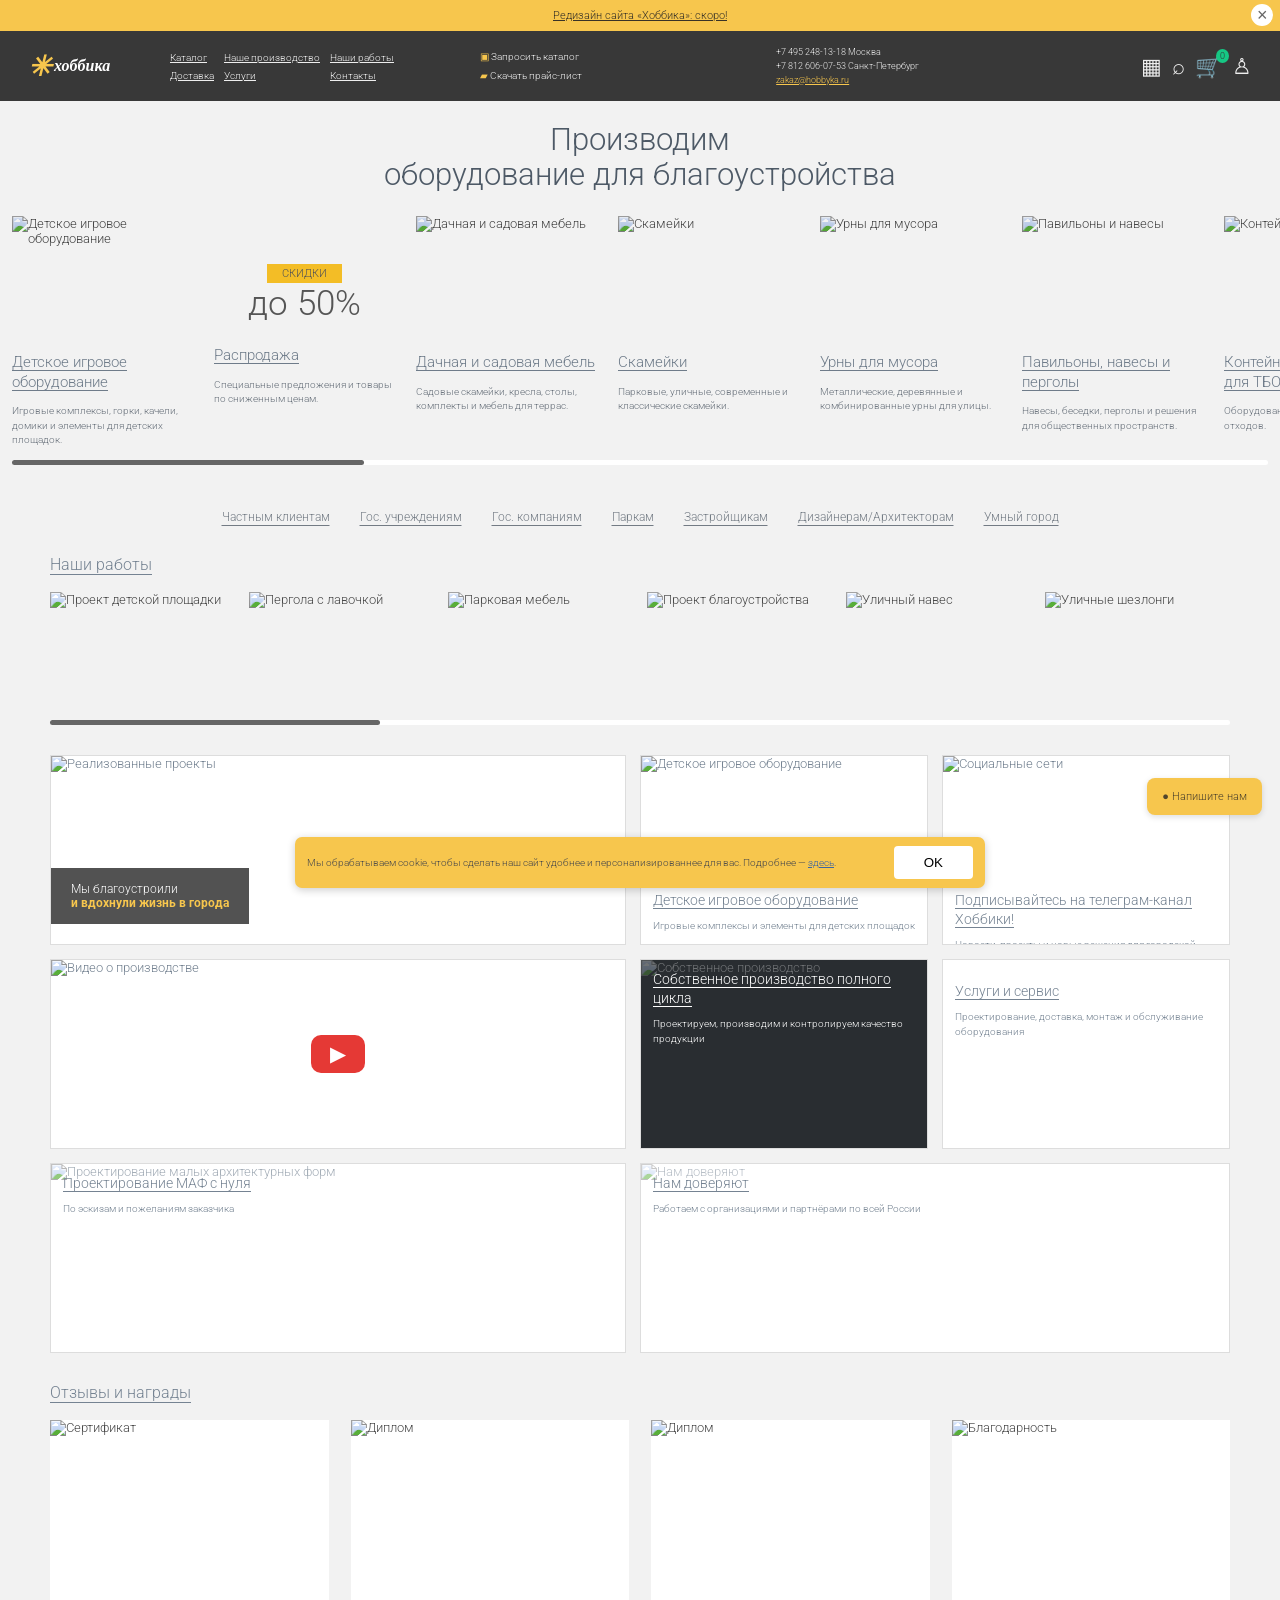
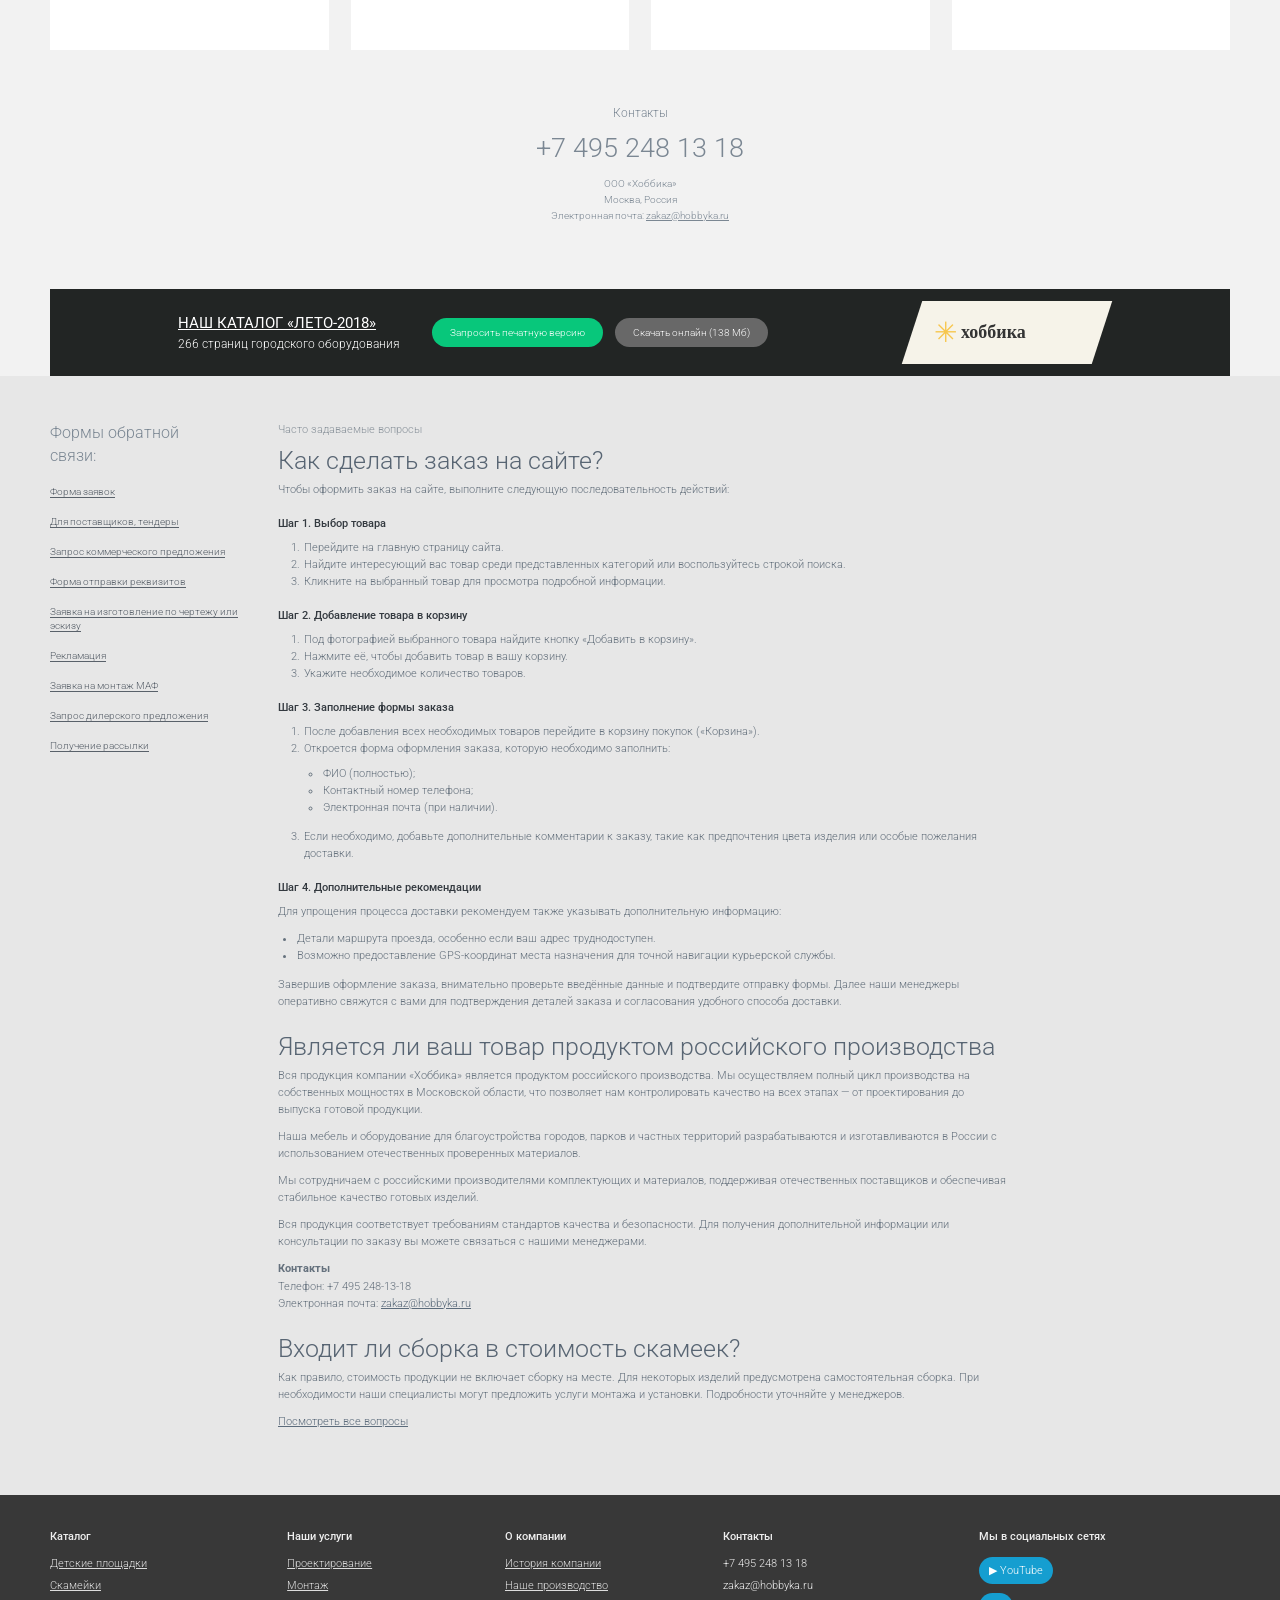
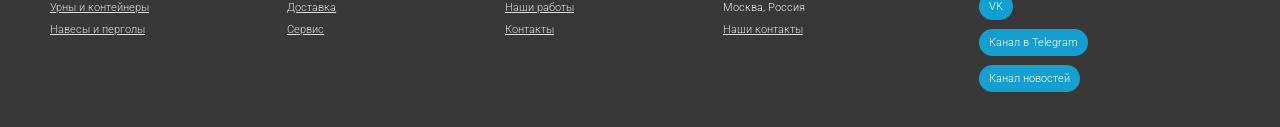
==== index.html @ d53a8e81 "first commit" ====
<!DOCTYPE html>
<html lang="ru">
<head>
  <meta charset="UTF-8">
  <meta name="viewport" content="width=device-width, initial-scale=1.0">
  <title>Хоббика — оборудование для благоустройства</title>
  <link rel="stylesheet" href="css/style.css">
</head>
<body>
  <div class="announcement">
    <a href="#">Редизайн сайта «Хоббика»: скоро!</a>
    <button class="announcement-close" aria-label="Закрыть">×</button>
  </div>

  <header class="site-header">
    <a class="logo" href="#" aria-label="Хоббика — главная">
      <span class="logo-mark">✳</span><span>хоббика</span>
    </a>

    <nav class="main-nav" aria-label="Основная навигация">
      <a href="#">Каталог</a>
      <a href="#">Наше производство</a>
      <a href="#">Наши работы</a>
      <a href="#">Доставка</a>
      <a href="#">Услуги</a>
      <a href="#">Контакты</a>
    </nav>

    <div class="header-actions">
      <a href="#">▣ Запросить каталог</a>
      <a href="#">▰ Скачать прайс-лист</a>
    </div>

    <div class="header-contacts">
      <span>+7 495 248-13-18 Москва</span>
      <span>+7 812 606-07-53 Санкт-Петербург</span>
      <a href="mailto:zakaz@hobbyka.ru">zakaz@hobbyka.ru</a>
    </div>

    <div class="header-icons" aria-label="Сервисные ссылки">
      <a href="#" aria-label="Каталог меню">▦</a>
      <a href="#" aria-label="Поиск">⌕</a>
      <a href="#" aria-label="Корзина">🛒<small>0</small></a>
      <a href="#" aria-label="Профиль">♙</a>
    </div>
  </header>

  <main>
    <section class="hero">
      <h1>Производим<br>оборудование для благоустройства</h1>
      <div class="category-track">
        <article class="category-card">
          <img src="https://placehold.co/300x190/e7e5df/555?text=Детская+площадка" alt="Детское игровое оборудование">
          <a href="#">Детское игровое оборудование</a>
          <p>Игровые комплексы, горки, качели, домики и элементы для детских площадок.</p>
        </article>
        <article class="category-card sale-card">
          <div class="sale-art"><span>СКИДКИ</span><strong>до 50%</strong></div>
          <a href="#">Распродажа</a>
          <p>Специальные предложения и товары по сниженным ценам.</p>
        </article>
        <article class="category-card">
          <img src="https://placehold.co/300x190/e7e5df/555?text=Садовая+мебель" alt="Дачная и садовая мебель">
          <a href="#">Дачная и садовая мебель</a>
          <p>Садовые скамейки, кресла, столы, комплекты и мебель для террас.</p>
        </article>
        <article class="category-card">
          <img src="https://placehold.co/300x190/e7e5df/555?text=Скамейки" alt="Скамейки">
          <a href="#">Скамейки</a>
          <p>Парковые, уличные, современные и классические скамейки.</p>
        </article>
        <article class="category-card">
          <img src="https://placehold.co/300x190/e7e5df/555?text=Урны" alt="Урны для мусора">
          <a href="#">Урны для мусора</a>
          <p>Металлические, деревянные и комбинированные урны для улицы.</p>
        </article>
        <article class="category-card">
          <img src="https://placehold.co/300x190/e7e5df/555?text=Навесы" alt="Павильоны и навесы">
          <a href="#">Павильоны, навесы и перголы</a>
          <p>Навесы, беседки, перголы и решения для общественных пространств.</p>
        </article>
        <article class="category-card">
          <img src="https://placehold.co/300x190/e7e5df/555?text=Контейнеры" alt="Контейнерные площадки">
          <a href="#">Контейнерные площадки для ТБО</a>
          <p>Оборудование для сбора и хранения отходов.</p>
        </article>
        <article class="category-card">
          <img src="https://placehold.co/300x190/e7e5df/555?text=Умный+город" alt="Умная городская мебель">
          <a href="#">Умная городская мебель</a>
          <p>Современные решения для городской среды.</p>
        </article>
      </div>
      <div class="scrollbar"><span></span></div>
    </section>

    <section class="audience">
      <a href="#">Частным клиентам</a>
      <a href="#">Гос. учреждениям</a>
      <a href="#">Гос. компаниям</a>
      <a href="#">Паркам</a>
      <a href="#">Застройщикам</a>
      <a href="#">Дизайнерам/Архитекторам</a>
      <a href="#">Умный город</a>
    </section>

    <section class="works content-width">
      <h2>Наши работы</h2>
      <div class="works-track">
        <img src="https://placehold.co/260x150/c9d1bd/555?text=Детская+площадка" alt="Проект детской площадки">
        <img src="https://placehold.co/260x150/d7d0c2/555?text=Пергола" alt="Пергола с лавочкой">
        <img src="https://placehold.co/260x150/c4d0bb/555?text=Парковая+мебель" alt="Парковая мебель">
        <img src="https://placehold.co/260x150/d8d0c4/555?text=Благоустройство" alt="Проект благоустройства">
        <img src="https://placehold.co/260x150/c6d1c0/555?text=Навес" alt="Уличный навес">
        <img src="https://placehold.co/260x150/d8d2c5/555?text=Шезлонги" alt="Уличные шезлонги">
      </div>
      <div class="scrollbar"><span></span></div>
    </section>

    <section class="feature-grid content-width">
      <a class="feature feature-large" href="#">
        <img src="https://placehold.co/900x420/ccd3c5/444?text=Реализованные+проекты" alt="Реализованные проекты">
        <span class="feature-caption">Мы благоустроили<br><strong>и вдохнули жизнь в города</strong></span>
      </a>
      <a class="feature" href="#">
        <img src="https://placehold.co/450x220/c8d6bd/444?text=Детское+оборудование" alt="Детское игровое оборудование">
        <span class="feature-title">Детское игровое оборудование</span>
        <small>Игровые комплексы и элементы для детских площадок</small>
      </a>
      <a class="feature" href="#">
        <img src="https://placehold.co/450x220/202a38/fff?text=Наши+социальные+сети" alt="Социальные сети">
        <span class="feature-title">Подписывайтесь на телеграм-канал Хоббики!</span>
        <small>Новости, проекты и новые решения для городской среды</small>
      </a>
      <a class="feature video-feature" href="#">
        <img src="https://placehold.co/700x360/4b4a45/fff?text=Видео+о+производстве" alt="Видео о производстве">
        <span class="play">▶</span>
      </a>
      <a class="feature dark-feature" href="#">
        <img src="https://placehold.co/450x360/303438/fff?text=Собственное+производство" alt="Собственное производство">
        <span class="feature-title">Собственное производство полного цикла</span>
        <small>Проектируем, производим и контролируем качество продукции</small>
      </a>
      <a class="feature service-feature" href="#">
        <span class="feature-title">Услуги и сервис</span>
        <small>Проектирование, доставка, монтаж и обслуживание оборудования</small>
      </a>
      <a class="feature plan-feature" href="#">
        <img src="https://placehold.co/650x300/e8e4dc/555?text=Проектирование+МАФ" alt="Проектирование малых архитектурных форм">
        <span class="feature-title">Проектирование МАФ с нуля</span>
        <small>По эскизам и пожеланиям заказчика</small>
      </a>
      <a class="feature trust-feature" href="#">
        <img src="https://placehold.co/500x300/e1e0db/555?text=Нам+доверяют" alt="Нам доверяют">
        <span class="feature-title">Нам доверяют</span>
        <small>Работаем с организациями и партнёрами по всей России</small>
      </a>
    </section>

    <section class="awards content-width">
      <h2>Отзывы и награды</h2>
      <div class="award-grid">
        <img src="https://placehold.co/220x280/fff/555?text=Сертификат" alt="Сертификат">
        <img src="https://placehold.co/220x280/29235a/fff?text=Диплом" alt="Диплом">
        <img src="https://placehold.co/220x280/29235a/fff?text=Диплом" alt="Диплом">
        <img src="https://placehold.co/220x280/f3e8cb/555?text=Благодарность" alt="Благодарность">
      </div>
    </section>

    <section class="contact-block">
      <span>Контакты</span>
      <a class="phone" href="tel:+74952481318">+7 495 248 13 18</a>
      <p>ООО «Хоббика»<br>Москва, Россия<br>Электронная почта: <a href="mailto:zakaz@hobbyka.ru">zakaz@hobbyka.ru</a></p>
    </section>
  </main>


    <section class="catalog-banner content-width">
      <div class="catalog-banner-copy">
        <a href="#" class="catalog-banner-title">НАШ КАТАЛОГ «ЛЕТО-2018»</a>
        <span>266 страниц городского оборудования</span>
      </div>
      <div class="catalog-banner-actions">
        <a href="#" class="catalog-print">Запросить печатную версию</a>
        <a href="#" class="catalog-download">Скачать онлайн (138 Мб)</a>
      </div>
      <div class="catalog-brand"><span class="logo-mark">✳</span><strong>хоббика</strong></div>
    </section>

    <section class="info-page">
      <aside class="feedback-menu">
        <h2>Формы обратной<br>связи:</h2>
        <a href="#">Форма заявок</a>
        <a href="#">Для поставщиков, тендеры</a>
        <a href="#">Запрос коммерческого предложения</a>
        <a href="#">Форма отправки реквизитов</a>
        <a href="#">Заявка на изготовление по чертежу или эскизу</a>
        <a href="#">Рекламация</a>
        <a href="#">Заявка на монтаж МАФ</a>
        <a href="#">Запрос дилерского предложения</a>
        <a href="#">Получение рассылки</a>
      </aside>

      <article class="faq-content">
        <span class="eyebrow">Часто задаваемые вопросы</span>
        <h2>Как сделать заказ на сайте?</h2>
        <p>Чтобы оформить заказ на сайте, выполните следующую последовательность действий:</p>

        <h3>Шаг 1. Выбор товара</h3>
        <ol>
          <li>Перейдите на главную страницу сайта.</li>
          <li>Найдите интересующий вас товар среди представленных категорий или воспользуйтесь строкой поиска.</li>
          <li>Кликните на выбранный товар для просмотра подробной информации.</li>
        </ol>

        <h3>Шаг 2. Добавление товара в корзину</h3>
        <ol>
          <li>Под фотографией выбранного товара найдите кнопку «Добавить в корзину».</li>
          <li>Нажмите её, чтобы добавить товар в вашу корзину.</li>
          <li>Укажите необходимое количество товаров.</li>
        </ol>

        <h3>Шаг 3. Заполнение формы заказа</h3>
        <ol>
          <li>После добавления всех необходимых товаров перейдите в корзину покупок («Корзина»).</li>
          <li>Откроется форма оформления заказа, которую необходимо заполнить:
            <ul>
              <li>ФИО (полностью);</li>
              <li>Контактный номер телефона;</li>
              <li>Электронная почта (при наличии).</li>
            </ul>
          </li>
          <li>Если необходимо, добавьте дополнительные комментарии к заказу, такие как предпочтения цвета изделия или особые пожелания доставки.</li>
        </ol>

        <h3>Шаг 4. Дополнительные рекомендации</h3>
        <p>Для упрощения процесса доставки рекомендуем также указывать дополнительную информацию:</p>
        <ul>
          <li>Детали маршрута проезда, особенно если ваш адрес труднодоступен.</li>
          <li>Возможно предоставление GPS-координат места назначения для точной навигации курьерской службы.</li>
        </ul>
        <p>Завершив оформление заказа, внимательно проверьте введённые данные и подтвердите отправку формы. Далее наши менеджеры оперативно свяжутся с вами для подтверждения деталей заказа и согласования удобного способа доставки.</p>

        <h2>Является ли ваш товар продуктом российского производства</h2>
        <p>Вся продукция компании «Хоббика» является продуктом российского производства. Мы осуществляем полный цикл производства на собственных мощностях в Московской области, что позволяет нам контролировать качество на всех этапах — от проектирования до выпуска готовой продукции.</p>
        <p>Наша мебель и оборудование для благоустройства городов, парков и частных территорий разрабатываются и изготавливаются в России с использованием отечественных проверенных материалов.</p>
        <p>Мы сотрудничаем с российскими производителями комплектующих и материалов, поддерживая отечественных поставщиков и обеспечивая стабильное качество готовых изделий.</p>
        <p>Вся продукция соответствует требованиям стандартов качества и безопасности. Для получения дополнительной информации или консультации по заказу вы можете связаться с нашими менеджерами.</p>
        <p><strong>Контакты</strong><br>Телефон: +7 495 248-13-18<br>Электронная почта: <a href="mailto:zakaz@hobbyka.ru">zakaz@hobbyka.ru</a></p>

        <h2>Входит ли сборка в стоимость скамеек?</h2>
        <p>Как правило, стоимость продукции не включает сборку на месте. Для некоторых изделий предусмотрена самостоятельная сборка. При необходимости наши специалисты могут предложить услуги монтажа и установки. Подробности уточняйте у менеджеров.</p>
        <p><a href="#">Посмотреть все вопросы</a></p>
      </article>
    </section>

  <footer class="site-footer">
    <div class="footer-columns content-width">
      <div><strong>Каталог</strong><a href="#">Детские площадки</a><a href="#">Скамейки</a><a href="#">Урны и контейнеры</a><a href="#">Навесы и перголы</a></div>
      <div><strong>Наши услуги</strong><a href="#">Проектирование</a><a href="#">Монтаж</a><a href="#">Доставка</a><a href="#">Сервис</a></div>
      <div><strong>О компании</strong><a href="#">История компании</a><a href="#">Наше производство</a><a href="#">Наши работы</a><a href="#">Контакты</a></div>
      <div><strong>Контакты</strong><span>+7 495 248 13 18</span><span>zakaz@hobbyka.ru</span><span>Москва, Россия</span><a href="#">Наши контакты</a></div>
      <div class="footer-social"><strong>Мы в социальных сетях</strong><a href="#">▶ YouTube</a><a href="#">VK</a><a href="#">Канал в Telegram</a><a href="#">Канал новостей</a></div>
    </div>
  </footer>

  <div class="cookie-notice">
    <span>Мы обрабатываем cookie, чтобы сделать наш сайт удобнее и персонализированнее для вас. Подробнее — <a href="#">здесь</a>.</span>
    <button>OK</button>
  </div>
  <a class="chat-button" href="#">● Напишите нам</a>
</body>
</html>
---- css/style.css ----
@import url('https://fonts.googleapis.com/css2?family=Roboto:wght@300;400;500&display=swap');

:root {
  --yellow: #f7c64d;
  --charcoal: #383838;
  --page: #f2f2f2;
  --ink: #4a4a4a;
  --bluegray: #718091;
  --content: 1180px;
}

* { box-sizing: border-box; }
html { scroll-behavior: smooth; }
body {
  margin: 0;
  color: var(--ink);
  background: var(--page);
  font-family: Roboto, Arial, sans-serif;
  font-weight: 300;
  font-size: 13px;
}
a { color: inherit; }
.announcement {
  height: 31px;
  display: flex;
  align-items: center;
  justify-content: center;
  position: relative;
  background: var(--yellow);
  color: #393327;
  font-size: 11px;
}
.announcement a { text-decoration: underline; }
.announcement-close {
  position: absolute;
  right: 7px;
  top: 4px;
  width: 22px;
  height: 22px;
  border: 0;
  border-radius: 50%;
  background: #fff;
  color: #666;
  font-size: 18px;
  line-height: 18px;
}
.site-header {
  min-height: 70px;
  background: var(--charcoal);
  color: #eee;
  display: grid;
  grid-template-columns: 120px 1.05fr 1fr 1.25fr auto;
  align-items: center;
  gap: 22px;
  padding: 12px 28px;
}
.logo {
  display: flex;
  align-items: center;
  gap: 3px;
  color: #fff;
  text-decoration: none;
  font-family: Georgia, serif;
  font-style: italic;
  font-weight: 700;
  font-size: 16px;
  white-space: nowrap;
}
.logo-mark { color: var(--yellow); font-size: 28px; }
.main-nav {
  display: grid;
  grid-template-columns: repeat(3, max-content);
  gap: 7px 10px;
  font-size: 10px;
}
.main-nav a, .header-actions a, .header-contacts a { color: #eee; }
.header-actions { display: grid; gap: 8px; font-size: 10px; }
.header-actions a { text-decoration: none; }
.header-actions a:first-letter { color: var(--yellow); }
.header-contacts { display: grid; gap: 4px; font-size: 9px; }
.header-contacts a { color: var(--yellow); }
.header-icons { display: flex; align-items: center; gap: 10px; font-size: 22px; }
.header-icons a { text-decoration: none; position: relative; }
.header-icons small { position: absolute; top: -5px; right: -7px; color: #333; background: #16c784; border-radius: 50%; font-size: 9px; padding: 2px 4px; }

.hero { padding: 22px 0 0; overflow: hidden; }
h1 {
  text-align: center;
  font-weight: 300;
  color: #4d5966;
  font-size: clamp(27px, 2.4vw, 39px);
  line-height: 1.13;
  margin: 0 15px 24px;
}
.category-track {
  display: flex;
  gap: 22px;
  overflow-x: auto;
  padding: 0 12px 12px;
  scrollbar-width: none;
}
.category-track::-webkit-scrollbar, .works-track::-webkit-scrollbar { display: none; }
.category-card { flex: 0 0 180px; min-width: 0; }
.category-card img {
  display: block;
  width: 100%;
  height: 130px;
  object-fit: contain;
  mix-blend-mode: multiply;
  margin-bottom: 7px;
}
.category-card a {
  display: inline-block;
  color: #6f7c8a;
  font-size: 15px;
  line-height: 1.3;
  text-decoration: underline;
  text-underline-offset: 3px;
}
.category-card p { font-size: 10px; line-height: 1.45; margin: 12px 0 0; color: #68717b; }
.sale-card { padding-top: 25px; }
.sale-art { height: 105px; display: flex; flex-direction: column; align-items: center; justify-content: center; color: #555; }
.sale-art span { background: #f3bd26; padding: 3px 15px; font-size: 11px; }
.sale-art strong { font-size: 35px; font-weight: 300; }
.scrollbar { height: 5px; margin: 0 12px; border-radius: 5px; background: #fff; }
.scrollbar span { display: block; width: 28%; height: 100%; background: #666; border-radius: inherit; }
.audience {
  display: flex;
  justify-content: center;
  flex-wrap: wrap;
  gap: 18px 30px;
  padding: 45px 20px 26px;
}
.audience a { color: #737b84; text-underline-offset: 4px; font-size: 12px; }
.content-width { width: min(var(--content), calc(100% - 48px)); margin-left: auto; margin-right: auto; }
h2 { font-size: 16px; font-weight: 300; color: #758392; text-decoration: underline; text-underline-offset: 4px; margin: 0 0 18px; }
.works { margin-top: 5px; }
.works-track { display: flex; overflow-x: auto; gap: 22px; padding-bottom: 16px; scrollbar-width: none; }
.works-track img { width: 177px; height: 112px; object-fit: cover; flex: 0 0 auto; }
.works .scrollbar { margin: 0 0 30px; }
.feature-grid {
  display: grid;
  grid-template-columns: 2fr 1fr 1fr;
  grid-template-rows: 190px 190px 190px;
  gap: 14px;
}
.feature {
  display: flex;
  flex-direction: column;
  min-width: 0;
  background: #fff;
  border: 1px solid #ddd;
  text-decoration: none;
  overflow: hidden;
  position: relative;
  color: #758392;
}
.feature img { width: 100%; height: 100%; min-height: 0; object-fit: cover; }
.feature-title { font-size: 14px; line-height: 1.35; padding: 10px 12px 0; text-decoration: underline; text-underline-offset: 3px; }
.feature small { font-size: 10px; line-height: 1.5; padding: 8px 12px 12px; }
.feature-large { grid-column: 1 / 2; grid-row: 1 / 2; }
.feature-large img { position: absolute; inset: 0; }
.feature-caption { position: absolute; left: 0; bottom: 20px; background: #343434d9; color: #fff; padding: 14px 20px; font-size: 12px; }
.feature-caption strong { color: var(--yellow); }
.feature:nth-child(2), .feature:nth-child(3), .service-feature { background: #fff; }
.feature:nth-child(2) img, .feature:nth-child(3) img { height: 125px; flex: 0 0 125px; }
.video-feature { grid-column: 1 / 2; grid-row: 2 / 3; }
.video-feature img { position: absolute; inset: 0; }
.play { position: absolute; left: 50%; top: 50%; transform: translate(-50%,-50%); display: grid; place-items: center; width: 54px; height: 38px; border-radius: 10px; background: #e53935; color: white; font-size: 21px; }
.dark-feature { background: #292d31; color: #fff; }
.dark-feature img { position: absolute; inset: 0; opacity: .32; }
.dark-feature .feature-title, .dark-feature small { position: relative; }
.service-feature { padding-top: 12px; }
.plan-feature { grid-column: 1 / 2; grid-row: 3 / 4; }
.plan-feature img { position: absolute; inset: 0; opacity: .65; }
.plan-feature .feature-title, .plan-feature small { position: relative; }
.trust-feature { grid-column: 2 / 4; grid-row: 3 / 4; }
.trust-feature img { position: absolute; inset: 0; opacity: .5; }
.trust-feature .feature-title, .trust-feature small { position: relative; }
.awards { margin-top: 30px; }
.award-grid { display: grid; grid-template-columns: repeat(4, minmax(0, 1fr)); gap: 22px; }
.award-grid img { width: 100%; height: 230px; object-fit: contain; background: #fff; }
.contact-block { text-align: center; margin: 55px auto 65px; color: #7b8793; }
.contact-block span { font-size: 12px; }
.phone { display: block; font-size: 27px; font-weight: 300; text-decoration: none; margin: 12px 0; }
.contact-block p { font-size: 10px; line-height: 1.6; }
.site-footer { background: var(--charcoal); color: #eee; padding: 35px 0; }
.footer-columns { display: grid; grid-template-columns: repeat(4, 1fr); gap: 25px; }
.footer-columns div { display: flex; flex-direction: column; gap: 9px; font-size: 11px; }
.footer-columns strong { margin-bottom: 5px; font-weight: 500; }
.footer-columns a { color: #ddd; }
.cookie-notice {
  position: fixed;
  z-index: 10;
  bottom: 12px;
  left: 50%;
  transform: translateX(-50%);
  width: min(690px, calc(100% - 30px));
  background: var(--yellow);
  border-radius: 7px;
  box-shadow: 0 2px 8px #0003;
  display: flex;
  align-items: center;
  justify-content: space-between;
  gap: 20px;
  padding: 9px 12px;
  font-size: 10px;
}
.cookie-notice a { color: #3f66a0; }
.cookie-notice button { background: #fff; border: 0; border-radius: 4px; padding: 9px 30px; cursor: pointer; }
.chat-button {
  position: fixed;
  z-index: 8;
  right: 18px;
  bottom: 85px;
  background: var(--yellow);
  padding: 12px 15px;
  border-radius: 8px;
  box-shadow: 0 2px 6px #0002;
  text-decoration: none;
  color: #51452c;
  font-size: 11px;
}

@media (min-width: 1500px) {
  .category-card { flex-basis: 205px; }
  .category-card img { height: 145px; }
}
@media (max-width: 1050px) {
  .site-header { grid-template-columns: 110px 1fr auto; gap: 15px; }
  .header-actions, .header-contacts { display: none; }
  .feature-grid { grid-template-rows: 170px 170px 170px; }
}
@media (max-width: 700px) {
  .announcement { height: 27px; font-size: 10px; }
  .site-header { min-height: 60px; padding: 10px 14px; grid-template-columns: 1fr auto; }
  .main-nav { display: none; }
  .logo { font-size: 15px; }
  .header-icons { gap: 8px; font-size: 20px; }
  .hero { padding-top: 25px; }
  h1 { font-size: 27px; margin-bottom: 20px; }
  .category-card { flex-basis: 160px; }
  .category-card img { height: 110px; }
  .category-card a { font-size: 14px; }
  .audience { justify-content: flex-start; gap: 14px 18px; padding: 30px 16px 24px; }
  .content-width { width: calc(100% - 28px); }
  .works-track { gap: 12px; }
  .works-track img { width: 155px; height: 100px; }
  .feature-grid { grid-template-columns: 1fr 1fr; grid-template-rows: repeat(4, 165px); gap: 10px; }
  .feature-large { grid-column: 1 / 3; grid-row: auto; }
  .video-feature { grid-column: 1 / 3; grid-row: auto; }
  .plan-feature, .trust-feature { grid-column: auto; grid-row: auto; }
  .feature:nth-child(2) img, .feature:nth-child(3) img { height: 95px; flex-basis: 95px; }
  .feature-title { font-size: 12px; padding: 8px 8px 0; }
  .feature small { font-size: 9px; padding: 6px 8px; }
  .award-grid { grid-template-columns: repeat(2, minmax(0, 1fr)); gap: 12px; }
  .award-grid img { height: 190px; }
  .contact-block { margin: 40px auto; }
  .phone { font-size: 24px; }
  .footer-columns { grid-template-columns: repeat(2, 1fr); gap: 28px 18px; }
  .cookie-notice { bottom: 8px; gap: 10px; font-size: 9px; }
  .cookie-notice button { padding: 9px 18px; }
  .chat-button { right: 10px; bottom: 75px; }
}


/* Дополнительные блоки по новым референсам */
.catalog-banner {
  min-height: 78px;
  margin-top: 18px;
  margin-bottom: 0;
  padding: 12px 10%;
  background: #222524;
  color: #fff;
  display: flex;
  align-items: center;
  gap: 24px;
  overflow: hidden;
  position: relative;
}
.catalog-banner-copy { display: flex; flex-direction: column; gap: 5px; min-width: 230px; }
.catalog-banner-title { font-size: 15px; font-weight: 400; }
.catalog-banner-copy span { font-size: 12px; }
.catalog-banner-actions { display: flex; gap: 12px; align-items: center; }
.catalog-banner-actions a {
  border-radius: 22px;
  padding: 9px 18px;
  color: white;
  font-size: 10px;
  text-decoration: none;
  white-space: nowrap;
}
.catalog-print { background: #08c77b; }
.catalog-download { background: #686868; }
.catalog-brand {
  margin-left: auto;
  min-width: 190px;
  padding: 15px 22px;
  transform: skew(-18deg);
  background: #f6f3e9;
  color: #333;
  display: flex;
  align-items: center;
  gap: 4px;
  font-family: Georgia, serif;
  font-size: 18px;
}
.catalog-brand > * { transform: skew(18deg); }
.catalog-brand .logo-mark { font-size: 28px; }

.info-page {
  background: #e7e7e7;
  margin-top: 0;
  padding: 45px max(28px, calc((100% - 1180px) / 2)) 55px;
  display: grid;
  grid-template-columns: 200px minmax(0, 730px);
  gap: 28px;
  align-items: start;
  min-height: 800px;
}
.feedback-menu { display: flex; flex-direction: column; align-items: flex-start; gap: 16px; }
.feedback-menu h2 {
  font-size: 16px;
  line-height: 1.45;
  text-decoration: none;
  margin: 0 0 2px;
  color: #7b8793;
}
.feedback-menu a { font-size: 10px; line-height: 1.4; color: #59616a; text-underline-offset: 2px; }
.faq-content { color: #65717d; font-size: 11px; line-height: 1.55; }
.faq-content .eyebrow { display: block; margin-bottom: 8px; font-size: 11px; color: #8a939b; }
.faq-content h2 {
  font-size: 25px;
  line-height: 1.2;
  margin: 0 0 4px;
  font-weight: 300;
  text-decoration: none;
  color: #586573;
}
.faq-content h2:not(:first-of-type) { margin-top: 22px; }
.faq-content h3 { font-size: 11px; color: #343a40; font-weight: 500; margin: 17px 0 7px; }
.faq-content p { margin: 5px 0 10px; }
.faq-content ol, .faq-content ul { padding-left: 25px; margin: 7px 0 12px; }
.faq-content ul { padding-left: 18px; }
.faq-content li { padding-left: 1px; }
.faq-content a { color: #5b6b7b; }

.site-footer .footer-columns { grid-template-columns: 1.1fr 1fr 1fr 1.2fr 1.3fr; }
.footer-social a { border-radius: 18px; padding: 7px 10px; width: fit-content; background: #159ed0; text-decoration: none; color: #fff; }

@media (max-width: 900px) {
  .catalog-banner { padding: 12px 18px; gap: 12px; }
  .catalog-brand { display: none; }
  .info-page { grid-template-columns: 160px minmax(0, 1fr); gap: 20px; padding: 35px 22px; }
  .site-footer .footer-columns { grid-template-columns: repeat(3, 1fr); }
}
@media (max-width: 600px) {
  .catalog-banner { flex-wrap: wrap; padding: 15px; }
  .catalog-banner-copy { min-width: 100%; }
  .catalog-banner-actions { flex-wrap: wrap; }
  .catalog-banner-actions a { padding: 9px 12px; }
  .info-page { grid-template-columns: 1fr; padding: 28px 16px 40px; }
  .feedback-menu { display: none; }
  .faq-content h2 { font-size: 22px; }
  .site-footer .footer-columns { grid-template-columns: repeat(2, 1fr); }
}
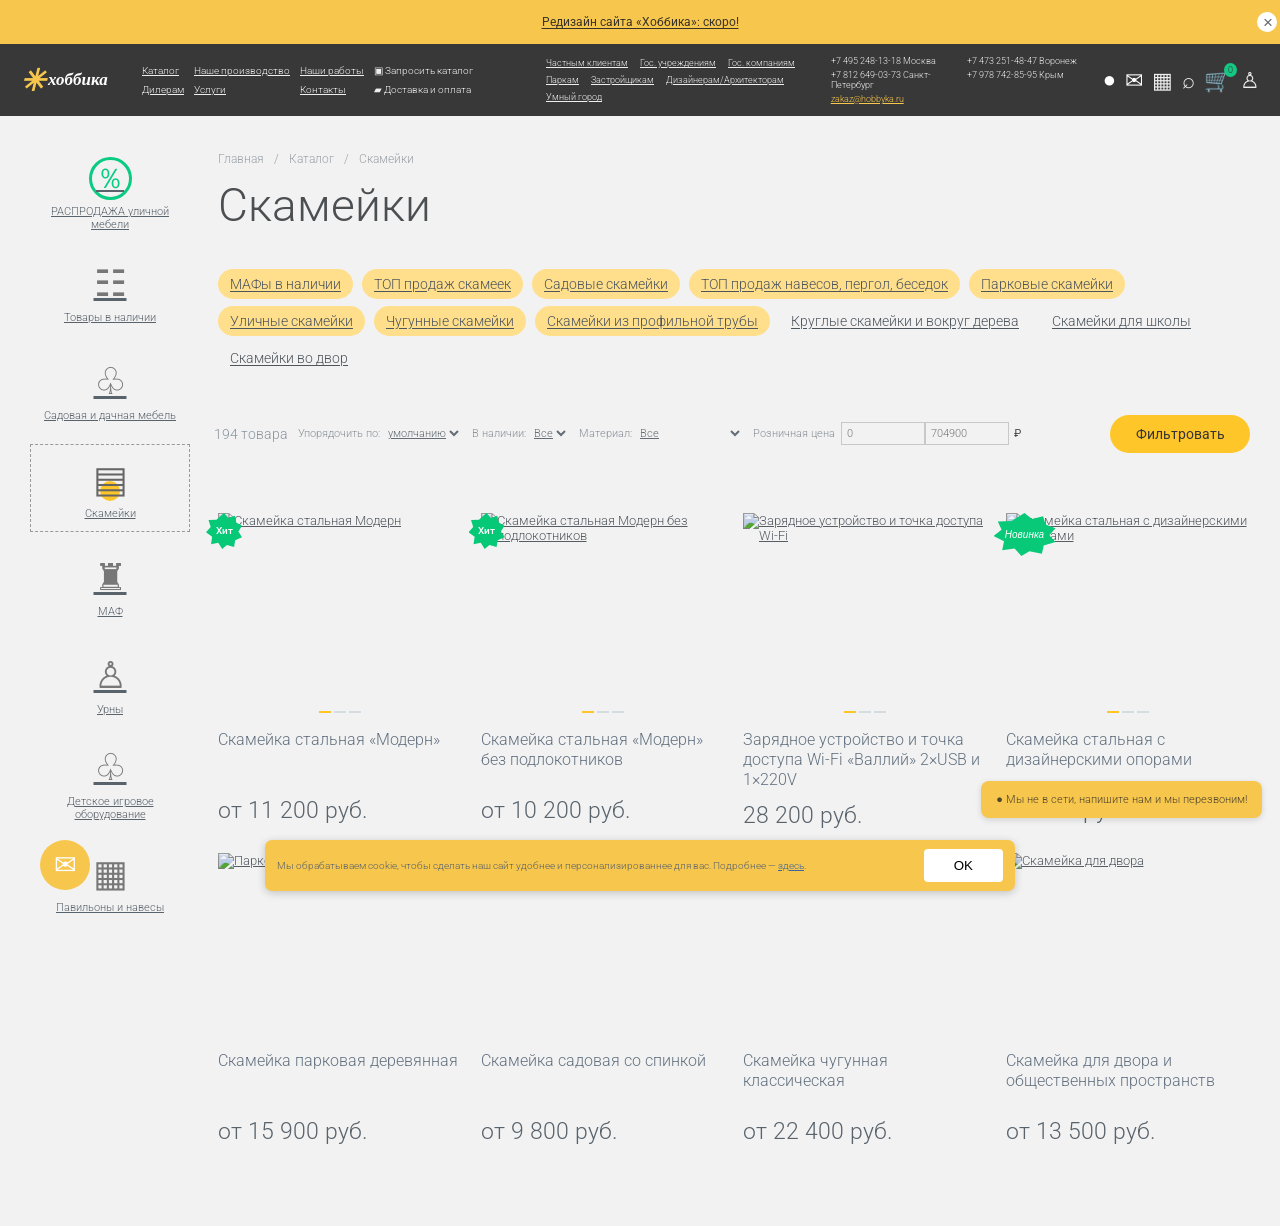
==== commit 473d13ce: "feat: add catalog page with category navigation" ====
--- a/index.html
+++ b/index.html
@@ -3,8 +3,8 @@
 <head>
   <meta charset="UTF-8">
   <meta name="viewport" content="width=device-width, initial-scale=1.0">
-  <title>Хоббика — оборудование для благоустройства</title>
-  <link rel="stylesheet" href="css/style.css">
+  <title>Скамейки — Хоббика</title>
+  <link rel="stylesheet" href="css/category.css">
 </head>
 <body>
   <div class="announcement">
@@ -13,260 +13,112 @@
   </div>
 
   <header class="site-header">
-    <a class="logo" href="#" aria-label="Хоббика — главная">
+    <a class="logo" href="index-home.html" aria-label="Хоббика — главная">
       <span class="logo-mark">✳</span><span>хоббика</span>
     </a>
-
     <nav class="main-nav" aria-label="Основная навигация">
-      <a href="#">Каталог</a>
-      <a href="#">Наше производство</a>
-      <a href="#">Наши работы</a>
-      <a href="#">Доставка</a>
-      <a href="#">Услуги</a>
-      <a href="#">Контакты</a>
+      <a href="catalog.html">Каталог</a><a href="#">Наше производство</a><a href="#">Наши работы</a>
+      <a href="#">Дилерам</a><a href="#">Услуги</a><a href="#">Контакты</a>
     </nav>
-
-    <div class="header-actions">
-      <a href="#">▣ Запросить каталог</a>
-      <a href="#">▰ Скачать прайс-лист</a>
-    </div>
-
-    <div class="header-contacts">
-      <span>+7 495 248-13-18 Москва</span>
-      <span>+7 812 606-07-53 Санкт-Петербург</span>
-      <a href="mailto:zakaz@hobbyka.ru">zakaz@hobbyka.ru</a>
-    </div>
-
-    <div class="header-icons" aria-label="Сервисные ссылки">
-      <a href="#" aria-label="Каталог меню">▦</a>
-      <a href="#" aria-label="Поиск">⌕</a>
-      <a href="#" aria-label="Корзина">🛒<small>0</small></a>
-      <a href="#" aria-label="Профиль">♙</a>
-    </div>
+    <div class="header-actions"><a href="#">▣ Запросить каталог</a><a href="#">▰ Доставка и оплата</a></div>
+    <div class="header-middle-links"><a href="#">Частным клиентам</a><a href="#">Гос. учреждениям</a><a href="#">Гос. компаниям</a><a href="#">Паркам</a><a href="#">Застройщикам</a><a href="#">Дизайнерам/Архитекторам</a><a href="#">Умный город</a></div>
+    <div class="header-contacts"><span>+7 495 248-13-18 Москва</span><span>+7 473 251-48-47 Воронеж</span><span>+7 812 649-03-73 Санкт-Петербург</span><span>+7 978 742-85-95 Крым</span><a href="mailto:zakaz@hobbyka.ru">zakaz@hobbyka.ru</a></div>
+    <div class="header-icons"><a href="#" aria-label="Telegram">●</a><a href="#" aria-label="Почта">✉</a><a href="#" aria-label="Каталог меню">▦</a><a href="#" aria-label="Поиск">⌕</a><a href="#" aria-label="Корзина">🛒<small>0</small></a><a href="#" aria-label="Профиль">♙</a></div>
   </header>
 
-  <main>
-    <section class="hero">
-      <h1>Производим<br>оборудование для благоустройства</h1>
-      <div class="category-track">
-        <article class="category-card">
-          <img src="https://placehold.co/300x190/e7e5df/555?text=Детская+площадка" alt="Детское игровое оборудование">
-          <a href="#">Детское игровое оборудование</a>
-          <p>Игровые комплексы, горки, качели, домики и элементы для детских площадок.</p>
+  <main class="catalog-page">
+    <aside class="category-sidebar">
+      <a class="side-category" href="#"><span class="side-icon sale-icon">％</span><span>РАСПРОДАЖА уличной мебели</span></a>
+      <a class="side-category" href="#"><span class="side-icon">☷</span><span>Товары в наличии</span></a>
+      <a class="side-category" href="#"><span class="side-icon">♧</span><span>Садовая и дачная мебель</span></a>
+      <a class="side-category active" href="#"><span class="side-icon bench-icon">▤</span><span>Скамейки</span></a>
+      <a class="side-category" href="#"><span class="side-icon">♜</span><span>МАФ</span></a>
+      <a class="side-category" href="#"><span class="side-icon">♙</span><span>Урны</span></a>
+      <a class="side-category" href="#"><span class="side-icon">♧</span><span>Детское игровое оборудование</span></a>
+      <a class="side-category" href="#"><span class="side-icon">▦</span><span>Павильоны и навесы</span></a>
+    </aside>
+
+    <section class="catalog-main">
+      <div class="breadcrumbs"><a href="index-home.html">Главная</a><span>/</span><a href="#">Каталог</a><span>/</span><span>Скамейки</span></div>
+      <h1>Скамейки</h1>
+
+      <nav class="tag-cloud" aria-label="Подкатегории скамеек">
+        <a class="tag hot" href="#">МАФы в наличии</a>
+        <a class="tag hot" href="#">ТОП продаж скамеек</a>
+        <a class="tag hot" href="#">Садовые скамейки</a>
+        <a class="tag hot" href="#">ТОП продаж навесов, пергол, беседок</a>
+        <a class="tag hot" href="#">Парковые скамейки</a>
+        <a class="tag hot" href="#">Уличные скамейки</a>
+        <a class="tag hot" href="#">Чугунные скамейки</a>
+        <a class="tag hot" href="#">Скамейки из профильной трубы</a>
+        <a class="tag" href="#">Круглые скамейки и вокруг дерева</a>
+        <a class="tag" href="#">Скамейки для школы</a>
+        <a class="tag" href="#">Скамейки во двор</a>
+      </nav>
+
+      <div class="catalog-controls">
+        <span class="product-count">194 товара</span>
+        <label>Упорядочить по: <select><option>умолчанию</option><option>цене</option><option>названию</option></select></label>
+        <label>В наличии: <select><option>Все</option><option>Да</option><option>Нет</option></select></label>
+        <label>Материал: <select><option>Все</option><option>Металл</option><option>Дерево</option><option>Металл и дерево</option></select></label>
+        <div class="price-filter"><span>Розничная цена</span><input type="number" value="0" aria-label="Цена от"><input type="number" value="704900" aria-label="Цена до"><b>₽</b></div>
+        <button class="filter-button">Фильтровать</button>
+      </div>
+
+      <div class="product-grid">
+        <article class="product-card">
+          <span class="product-badge hit">Хит</span>
+          <a class="product-image" href="#"><img src="https://placehold.co/420x260/f5f5f5/5b5b5b?text=Скамейка+Модерн" alt="Скамейка стальная Модерн"></a>
+          <div class="product-rating"><i></i><i></i><i></i></div>
+          <a class="product-title" href="#">Скамейка стальная «Модерн»</a>
+          <div class="product-price">от 11 200 руб.</div>
         </article>
-        <article class="category-card sale-card">
-          <div class="sale-art"><span>СКИДКИ</span><strong>до 50%</strong></div>
-          <a href="#">Распродажа</a>
-          <p>Специальные предложения и товары по сниженным ценам.</p>
+        <article class="product-card">
+          <span class="product-badge hit">Хит</span>
+          <a class="product-image" href="#"><img src="https://placehold.co/420x260/f5f5f5/5b5b5b?text=Скамейка+в+парке" alt="Скамейка стальная Модерн без подлокотников"></a>
+          <div class="product-rating"><i></i><i></i><i></i></div>
+          <a class="product-title" href="#">Скамейка стальная «Модерн» без подлокотников</a>
+          <div class="product-price">от 10 200 руб.</div>
         </article>
-        <article class="category-card">
-          <img src="https://placehold.co/300x190/e7e5df/555?text=Садовая+мебель" alt="Дачная и садовая мебель">
-          <a href="#">Дачная и садовая мебель</a>
-          <p>Садовые скамейки, кресла, столы, комплекты и мебель для террас.</p>
+        <article class="product-card">
+          <a class="product-image" href="#"><img src="https://placehold.co/420x260/f5f5f5/5b5b5b?text=Зарядное+устройство" alt="Зарядное устройство и точка доступа Wi-Fi"></a>
+          <div class="product-rating"><i></i><i></i><i></i></div>
+          <a class="product-title" href="#">Зарядное устройство и точка доступа Wi-Fi «Валлий» 2×USB и 1×220V</a>
+          <div class="product-price">28 200 руб.</div>
         </article>
-        <article class="category-card">
-          <img src="https://placehold.co/300x190/e7e5df/555?text=Скамейки" alt="Скамейки">
-          <a href="#">Скамейки</a>
-          <p>Парковые, уличные, современные и классические скамейки.</p>
+        <article class="product-card">
+          <span class="product-badge new">Новинка</span>
+          <a class="product-image" href="#"><img src="https://placehold.co/420x260/f5f5f5/5b5b5b?text=Скамейка+дизайнерская" alt="Скамейка стальная с дизайнерскими опорами"></a>
+          <div class="product-rating"><i></i><i></i><i></i></div>
+          <a class="product-title" href="#">Скамейка стальная с дизайнерскими опорами</a>
+          <div class="product-price">43 700 руб.</div>
         </article>
-        <article class="category-card">
-          <img src="https://placehold.co/300x190/e7e5df/555?text=Урны" alt="Урны для мусора">
-          <a href="#">Урны для мусора</a>
-          <p>Металлические, деревянные и комбинированные урны для улицы.</p>
+        <article class="product-card">
+          <a class="product-image" href="#"><img src="https://placehold.co/420x260/f5f5f5/5b5b5b?text=Парковая+скамейка" alt="Парковая скамейка"></a>
+          <a class="product-title" href="#">Скамейка парковая деревянная</a>
+          <div class="product-price">от 15 900 руб.</div>
         </article>
-        <article class="category-card">
-          <img src="https://placehold.co/300x190/e7e5df/555?text=Навесы" alt="Павильоны и навесы">
-          <a href="#">Павильоны, навесы и перголы</a>
-          <p>Навесы, беседки, перголы и решения для общественных пространств.</p>
+        <article class="product-card">
+          <a class="product-image" href="#"><img src="https://placehold.co/420x260/f5f5f5/5b5b5b?text=Скамейка+садовая" alt="Скамейка садовая"></a>
+          <a class="product-title" href="#">Скамейка садовая со спинкой</a>
+          <div class="product-price">от 9 800 руб.</div>
         </article>
-        <article class="category-card">
-          <img src="https://placehold.co/300x190/e7e5df/555?text=Контейнеры" alt="Контейнерные площадки">
-          <a href="#">Контейнерные площадки для ТБО</a>
-          <p>Оборудование для сбора и хранения отходов.</p>
+        <article class="product-card">
+          <a class="product-image" href="#"><img src="https://placehold.co/420x260/f5f5f5/5b5b5b?text=Скамейка+чугунная" alt="Скамейка чугунная"></a>
+          <a class="product-title" href="#">Скамейка чугунная классическая</a>
+          <div class="product-price">от 22 400 руб.</div>
         </article>
-        <article class="category-card">
-          <img src="https://placehold.co/300x190/e7e5df/555?text=Умный+город" alt="Умная городская мебель">
-          <a href="#">Умная городская мебель</a>
-          <p>Современные решения для городской среды.</p>
+        <article class="product-card">
+          <a class="product-image" href="#"><img src="https://placehold.co/420x260/f5f5f5/5b5b5b?text=Скамейка+для+двора" alt="Скамейка для двора"></a>
+          <a class="product-title" href="#">Скамейка для двора и общественных пространств</a>
+          <div class="product-price">от 13 500 руб.</div>
         </article>
       </div>
-      <div class="scrollbar"><span></span></div>
-    </section>
-
-    <section class="audience">
-      <a href="#">Частным клиентам</a>
-      <a href="#">Гос. учреждениям</a>
-      <a href="#">Гос. компаниям</a>
-      <a href="#">Паркам</a>
-      <a href="#">Застройщикам</a>
-      <a href="#">Дизайнерам/Архитекторам</a>
-      <a href="#">Умный город</a>
-    </section>
-
-    <section class="works content-width">
-      <h2>Наши работы</h2>
-      <div class="works-track">
-        <img src="https://placehold.co/260x150/c9d1bd/555?text=Детская+площадка" alt="Проект детской площадки">
-        <img src="https://placehold.co/260x150/d7d0c2/555?text=Пергола" alt="Пергола с лавочкой">
-        <img src="https://placehold.co/260x150/c4d0bb/555?text=Парковая+мебель" alt="Парковая мебель">
-        <img src="https://placehold.co/260x150/d8d0c4/555?text=Благоустройство" alt="Проект благоустройства">
-        <img src="https://placehold.co/260x150/c6d1c0/555?text=Навес" alt="Уличный навес">
-        <img src="https://placehold.co/260x150/d8d2c5/555?text=Шезлонги" alt="Уличные шезлонги">
-      </div>
-      <div class="scrollbar"><span></span></div>
-    </section>
-
-    <section class="feature-grid content-width">
-      <a class="feature feature-large" href="#">
-        <img src="https://placehold.co/900x420/ccd3c5/444?text=Реализованные+проекты" alt="Реализованные проекты">
-        <span class="feature-caption">Мы благоустроили<br><strong>и вдохнули жизнь в города</strong></span>
-      </a>
-      <a class="feature" href="#">
-        <img src="https://placehold.co/450x220/c8d6bd/444?text=Детское+оборудование" alt="Детское игровое оборудование">
-        <span class="feature-title">Детское игровое оборудование</span>
-        <small>Игровые комплексы и элементы для детских площадок</small>
-      </a>
-      <a class="feature" href="#">
-        <img src="https://placehold.co/450x220/202a38/fff?text=Наши+социальные+сети" alt="Социальные сети">
-        <span class="feature-title">Подписывайтесь на телеграм-канал Хоббики!</span>
-        <small>Новости, проекты и новые решения для городской среды</small>
-      </a>
-      <a class="feature video-feature" href="#">
-        <img src="https://placehold.co/700x360/4b4a45/fff?text=Видео+о+производстве" alt="Видео о производстве">
-        <span class="play">▶</span>
-      </a>
-      <a class="feature dark-feature" href="#">
-        <img src="https://placehold.co/450x360/303438/fff?text=Собственное+производство" alt="Собственное производство">
-        <span class="feature-title">Собственное производство полного цикла</span>
-        <small>Проектируем, производим и контролируем качество продукции</small>
-      </a>
-      <a class="feature service-feature" href="#">
-        <span class="feature-title">Услуги и сервис</span>
-        <small>Проектирование, доставка, монтаж и обслуживание оборудования</small>
-      </a>
-      <a class="feature plan-feature" href="#">
-        <img src="https://placehold.co/650x300/e8e4dc/555?text=Проектирование+МАФ" alt="Проектирование малых архитектурных форм">
-        <span class="feature-title">Проектирование МАФ с нуля</span>
-        <small>По эскизам и пожеланиям заказчика</small>
-      </a>
-      <a class="feature trust-feature" href="#">
-        <img src="https://placehold.co/500x300/e1e0db/555?text=Нам+доверяют" alt="Нам доверяют">
-        <span class="feature-title">Нам доверяют</span>
-        <small>Работаем с организациями и партнёрами по всей России</small>
-      </a>
-    </section>
-
-    <section class="awards content-width">
-      <h2>Отзывы и награды</h2>
-      <div class="award-grid">
-        <img src="https://placehold.co/220x280/fff/555?text=Сертификат" alt="Сертификат">
-        <img src="https://placehold.co/220x280/29235a/fff?text=Диплом" alt="Диплом">
-        <img src="https://placehold.co/220x280/29235a/fff?text=Диплом" alt="Диплом">
-        <img src="https://placehold.co/220x280/f3e8cb/555?text=Благодарность" alt="Благодарность">
-      </div>
-    </section>
-
-    <section class="contact-block">
-      <span>Контакты</span>
-      <a class="phone" href="tel:+74952481318">+7 495 248 13 18</a>
-      <p>ООО «Хоббика»<br>Москва, Россия<br>Электронная почта: <a href="mailto:zakaz@hobbyka.ru">zakaz@hobbyka.ru</a></p>
     </section>
   </main>
 
-
-    <section class="catalog-banner content-width">
-      <div class="catalog-banner-copy">
-        <a href="#" class="catalog-banner-title">НАШ КАТАЛОГ «ЛЕТО-2018»</a>
-        <span>266 страниц городского оборудования</span>
-      </div>
-      <div class="catalog-banner-actions">
-        <a href="#" class="catalog-print">Запросить печатную версию</a>
-        <a href="#" class="catalog-download">Скачать онлайн (138 Мб)</a>
-      </div>
-      <div class="catalog-brand"><span class="logo-mark">✳</span><strong>хоббика</strong></div>
-    </section>
-
-    <section class="info-page">
-      <aside class="feedback-menu">
-        <h2>Формы обратной<br>связи:</h2>
-        <a href="#">Форма заявок</a>
-        <a href="#">Для поставщиков, тендеры</a>
-        <a href="#">Запрос коммерческого предложения</a>
-        <a href="#">Форма отправки реквизитов</a>
-        <a href="#">Заявка на изготовление по чертежу или эскизу</a>
-        <a href="#">Рекламация</a>
-        <a href="#">Заявка на монтаж МАФ</a>
-        <a href="#">Запрос дилерского предложения</a>
-        <a href="#">Получение рассылки</a>
-      </aside>
-
-      <article class="faq-content">
-        <span class="eyebrow">Часто задаваемые вопросы</span>
-        <h2>Как сделать заказ на сайте?</h2>
-        <p>Чтобы оформить заказ на сайте, выполните следующую последовательность действий:</p>
-
-        <h3>Шаг 1. Выбор товара</h3>
-        <ol>
-          <li>Перейдите на главную страницу сайта.</li>
-          <li>Найдите интересующий вас товар среди представленных категорий или воспользуйтесь строкой поиска.</li>
-          <li>Кликните на выбранный товар для просмотра подробной информации.</li>
-        </ol>
-
-        <h3>Шаг 2. Добавление товара в корзину</h3>
-        <ol>
-          <li>Под фотографией выбранного товара найдите кнопку «Добавить в корзину».</li>
-          <li>Нажмите её, чтобы добавить товар в вашу корзину.</li>
-          <li>Укажите необходимое количество товаров.</li>
-        </ol>
-
-        <h3>Шаг 3. Заполнение формы заказа</h3>
-        <ol>
-          <li>После добавления всех необходимых товаров перейдите в корзину покупок («Корзина»).</li>
-          <li>Откроется форма оформления заказа, которую необходимо заполнить:
-            <ul>
-              <li>ФИО (полностью);</li>
-              <li>Контактный номер телефона;</li>
-              <li>Электронная почта (при наличии).</li>
-            </ul>
-          </li>
-          <li>Если необходимо, добавьте дополнительные комментарии к заказу, такие как предпочтения цвета изделия или особые пожелания доставки.</li>
-        </ol>
-
-        <h3>Шаг 4. Дополнительные рекомендации</h3>
-        <p>Для упрощения процесса доставки рекомендуем также указывать дополнительную информацию:</p>
-        <ul>
-          <li>Детали маршрута проезда, особенно если ваш адрес труднодоступен.</li>
-          <li>Возможно предоставление GPS-координат места назначения для точной навигации курьерской службы.</li>
-        </ul>
-        <p>Завершив оформление заказа, внимательно проверьте введённые данные и подтвердите отправку формы. Далее наши менеджеры оперативно свяжутся с вами для подтверждения деталей заказа и согласования удобного способа доставки.</p>
-
-        <h2>Является ли ваш товар продуктом российского производства</h2>
-        <p>Вся продукция компании «Хоббика» является продуктом российского производства. Мы осуществляем полный цикл производства на собственных мощностях в Московской области, что позволяет нам контролировать качество на всех этапах — от проектирования до выпуска готовой продукции.</p>
-        <p>Наша мебель и оборудование для благоустройства городов, парков и частных территорий разрабатываются и изготавливаются в России с использованием отечественных проверенных материалов.</p>
-        <p>Мы сотрудничаем с российскими производителями комплектующих и материалов, поддерживая отечественных поставщиков и обеспечивая стабильное качество готовых изделий.</p>
-        <p>Вся продукция соответствует требованиям стандартов качества и безопасности. Для получения дополнительной информации или консультации по заказу вы можете связаться с нашими менеджерами.</p>
-        <p><strong>Контакты</strong><br>Телефон: +7 495 248-13-18<br>Электронная почта: <a href="mailto:zakaz@hobbyka.ru">zakaz@hobbyka.ru</a></p>
-
-        <h2>Входит ли сборка в стоимость скамеек?</h2>
-        <p>Как правило, стоимость продукции не включает сборку на месте. Для некоторых изделий предусмотрена самостоятельная сборка. При необходимости наши специалисты могут предложить услуги монтажа и установки. Подробности уточняйте у менеджеров.</p>
-        <p><a href="#">Посмотреть все вопросы</a></p>
-      </article>
-    </section>
-
-  <footer class="site-footer">
-    <div class="footer-columns content-width">
-      <div><strong>Каталог</strong><a href="#">Детские площадки</a><a href="#">Скамейки</a><a href="#">Урны и контейнеры</a><a href="#">Навесы и перголы</a></div>
-      <div><strong>Наши услуги</strong><a href="#">Проектирование</a><a href="#">Монтаж</a><a href="#">Доставка</a><a href="#">Сервис</a></div>
-      <div><strong>О компании</strong><a href="#">История компании</a><a href="#">Наше производство</a><a href="#">Наши работы</a><a href="#">Контакты</a></div>
-      <div><strong>Контакты</strong><span>+7 495 248 13 18</span><span>zakaz@hobbyka.ru</span><span>Москва, Россия</span><a href="#">Наши контакты</a></div>
-      <div class="footer-social"><strong>Мы в социальных сетях</strong><a href="#">▶ YouTube</a><a href="#">VK</a><a href="#">Канал в Telegram</a><a href="#">Канал новостей</a></div>
-    </div>
-  </footer>
-
-  <div class="cookie-notice">
-    <span>Мы обрабатываем cookie, чтобы сделать наш сайт удобнее и персонализированнее для вас. Подробнее — <a href="#">здесь</a>.</span>
-    <button>OK</button>
-  </div>
-  <a class="chat-button" href="#">● Напишите нам</a>
+  <div class="cookie-notice"><span>Мы обрабатываем cookie, чтобы сделать наш сайт удобнее и персонализированнее для вас. Подробнее — <a href="#">здесь</a>.</span><button>OK</button></div>
+  <a class="chat-button" href="#">● Мы не в сети, напишите нам и мы перезвоним!</a>
+  <a class="mail-float" href="#" aria-label="Написать нам">✉</a>
 </body>
 </html>
--- a/css/category.css
+++ b/css/category.css
@@ -0,0 +1,108 @@
+@import url('https://fonts.googleapis.com/css2?family=Roboto:wght@300;400;500&display=swap');
+:root { --yellow:#f7c64d; --gold:#ffc629; --dark:#383838; --bg:#f2f2f2; --muted:#82909c; --content:1480px; }
+* { box-sizing:border-box; }
+body { margin:0; color:#5b6269; background:var(--bg); font-family:Roboto,Arial,sans-serif; font-weight:300; font-size:13px; }
+a { color:inherit; }
+.announcement { height:44px; background:var(--yellow); display:flex; justify-content:center; align-items:center; position:relative; color:#393327; font-size:12px; }
+.announcement a { font-weight:400; text-underline-offset:2px; }
+.announcement-close { position:absolute; right:3px; top:12px; border:0; border-radius:50%; background:#fff; width:20px; height:20px; color:#666; font-size:17px; line-height:17px; }
+.site-header { min-height:72px; padding:12px 28px; display:grid; grid-template-columns:130px 280px 190px 1fr 330px auto; gap:20px; align-items:center; color:#eee; background:var(--dark); }
+.logo { display:flex; align-items:center; gap:3px; color:#fff; text-decoration:none; font:italic 700 17px Georgia,serif; white-space:nowrap; }
+.logo-mark { color:var(--yellow); font-size:30px; }
+.main-nav { display:grid; grid-template-columns:repeat(3,max-content); gap:8px 10px; font-size:10px; }
+.main-nav a, .header-actions a, .header-middle-links a, .header-contacts a { color:#eee; }
+.header-actions { display:grid; gap:8px; font-size:10px; }
+.header-actions a { text-decoration:none; }
+.header-middle-links { display:flex; flex-wrap:wrap; gap:7px 12px; font-size:9px; color:#929292; }
+.header-contacts { display:grid; grid-template-columns:1fr 1fr; gap:4px 12px; font-size:9px; }
+.header-contacts a { color:var(--yellow); }
+.header-icons { display:flex; align-items:center; gap:9px; font-size:22px; white-space:nowrap; }
+.header-icons a { text-decoration:none; position:relative; }
+.header-icons a:nth-child(-n+2) { color:#fff; }
+.header-icons small { position:absolute; top:-5px; right:-6px; color:#333; background:#16c784; border-radius:50%; font-size:9px; padding:2px 4px; }
+.catalog-page { width:min(var(--content), calc(100% - 60px)); margin:34px auto 80px; display:grid; grid-template-columns:190px minmax(0,1fr); gap:42px; }
+.category-sidebar { display:flex; flex-direction:column; gap:10px; }
+.side-category { min-height:88px; display:flex; flex-direction:column; align-items:center; justify-content:center; gap:5px; text-align:center; padding:7px; font-size:11px; color:#59636c; }
+.side-category.active { border:1px dashed #999; }
+.side-icon { height:45px; width:70px; display:flex; align-items:center; justify-content:center; color:#777; font-size:37px; font-weight:300; line-height:1; }
+.sale-icon { color:#0acb82; border:3px solid #0acb82; border-radius:50%; width:43px; height:43px; font-size:28px; }
+.bench-icon { color:#666; position:relative; }
+.bench-icon:after { content:""; position:absolute; bottom:1px; width:20px; height:20px; border-radius:50%; background:#ffc629; z-index:-1; }
+.catalog-main { min-width:0; }
+.breadcrumbs { display:flex; gap:10px; color:#9aa1a7; font-size:12px; margin:2px 0 14px; }
+.breadcrumbs a { text-decoration:none; }
+h1 { margin:0 0 38px; font-weight:300; color:#4b4f52; font-size:46px; line-height:1.1; }
+.tag-cloud { display:flex; align-items:center; flex-wrap:wrap; gap:7px 9px; margin-bottom:42px; }
+.tag { display:inline-block; padding:7px 12px; border-radius:18px; color:#4d555d; font-size:14px; line-height:1.15; text-decoration:underline; text-underline-offset:2px; }
+.tag.hot { background:#ffdf8c; }
+.catalog-controls { display:flex; align-items:center; flex-wrap:wrap; gap:16px; margin:0 0 60px -4px; color:#8a9299; font-size:11px; }
+.product-count { font-size:14px; color:#89949d; }
+.catalog-controls label { display:flex; align-items:center; gap:4px; white-space:nowrap; }
+.catalog-controls select { appearance:auto; max-width:110px; border:0; background:transparent; color:#646d75; font:inherit; text-decoration:underline; }
+.price-filter { display:flex; align-items:center; gap:0; white-space:nowrap; }
+.price-filter span { margin-right:6px; }
+.price-filter input { width:84px; min-width:0; height:23px; border:1px solid #c8c8c8; background:transparent; padding:3px 5px; font:inherit; color:#777; }
+.price-filter b { margin-left:5px; color:#4b4b4b; font-weight:400; }
+.filter-button { border:0; background:var(--gold); border-radius:28px; padding:12px 38px; color:#343434; font:400 14px Roboto,Arial,sans-serif; cursor:pointer; margin-left:auto; min-width:165px; }
+.product-grid { display:grid; grid-template-columns:repeat(4,minmax(0,1fr)); column-gap:26px; row-gap:38px; }
+.product-card { min-width:0; position:relative; }
+.product-image { display:flex; align-items:center; justify-content:center; height:215px; width:100%; margin-bottom:8px; }
+.product-image img { width:100%; height:100%; object-fit:contain; mix-blend-mode:multiply; }
+.product-badge { position:absolute; top:0; left:-12px; z-index:1; width:36px; height:36px; display:flex; justify-content:center; align-items:center; color:#fff; background:#05c977; font-size:10px; font-weight:500; clip-path:polygon(50% 0%,62% 14%,80% 8%,84% 27%,100% 36%,90% 52%,100% 68%,81% 76%,78% 95%,58% 89%,45% 100%,34% 83%,14% 87%,17% 66%,0 54%,13% 39%,7% 20%,29% 19%); }
+.product-badge.new { width:62px; height:43px; background:#08c977; font-style:italic; clip-path:polygon(50% 0%,62% 14%,80% 8%,84% 27%,100% 36%,90% 52%,100% 68%,81% 76%,78% 95%,58% 89%,45% 100%,34% 83%,14% 87%,17% 66%,0 54%,13% 39%,7% 20%,29% 19%); }
+.product-rating { height:12px; display:flex; justify-content:center; gap:3px; margin:0 0 7px; }
+.product-rating i { display:block; height:2px; width:12px; background:#d4dce0; }
+.product-rating i:first-child { background:#ffc629; }
+.product-title { display:block; min-height:55px; color:#637180; text-align:left; text-decoration:none; font-size:16px; line-height:1.25; }
+.product-title:hover { text-decoration:underline; }
+.product-price { margin-top:12px; font-size:23px; line-height:1.2; color:#59636c; font-weight:300; }
+.cookie-notice { position:fixed; z-index:10; bottom:9px; left:50%; transform:translateX(-50%); width:min(750px,calc(100% - 30px)); background:var(--yellow); border-radius:7px; box-shadow:0 2px 8px #0003; display:flex; align-items:center; justify-content:space-between; gap:20px; padding:9px 12px; font-size:10px; }
+.cookie-notice a { color:#3f66a0; }
+.cookie-notice button { background:#fff; border:0; border-radius:4px; padding:9px 30px; cursor:pointer; }
+.chat-button { position:fixed; z-index:8; right:18px; bottom:82px; background:var(--yellow); padding:12px 15px; border-radius:8px; box-shadow:0 2px 6px #0002; text-decoration:none; color:#51452c; font-size:11px; }
+.mail-float { position:fixed; left:40px; bottom:10px; width:50px; height:50px; border-radius:50%; background:var(--yellow); color:white; display:grid; place-items:center; font-size:27px; text-decoration:none; }
+@media (max-width:1500px) {
+  .site-header { grid-template-columns:110px 220px 160px 1fr 260px auto; gap:12px; padding:10px 20px; }
+  .catalog-page { grid-template-columns:160px minmax(0,1fr); gap:28px; }
+  .product-grid { gap:24px 18px; }
+  .product-image { height:190px; }
+  .catalog-controls { gap:10px; }
+  .filter-button { min-width:140px; padding:11px 22px; }
+}
+@media (max-width:1100px) {
+  .site-header { grid-template-columns:120px 1fr auto; }
+  .header-actions, .header-middle-links, .header-contacts { display:none; }
+  .catalog-page { width:calc(100% - 32px); grid-template-columns:125px minmax(0,1fr); gap:20px; }
+  .product-grid { grid-template-columns:repeat(3,minmax(0,1fr)); }
+  h1 { font-size:40px; }
+  .catalog-controls { margin-bottom:35px; }
+}
+@media (max-width:700px) {
+  .announcement { height:32px; font-size:10px; }
+  .announcement-close { top:6px; }
+  .site-header { min-height:60px; padding:9px 13px; grid-template-columns:1fr auto; }
+  .main-nav { display:none; }
+  .header-icons { gap:7px; font-size:19px; }
+  .catalog-page { margin-top:24px; width:calc(100% - 24px); display:block; }
+  .category-sidebar { flex-direction:row; overflow-x:auto; gap:8px; margin-bottom:25px; padding-bottom:8px; }
+  .side-category { flex:0 0 90px; min-height:78px; font-size:10px; }
+  .side-icon { height:35px; font-size:29px; }
+  .breadcrumbs { font-size:11px; }
+  h1 { font-size:34px; margin-bottom:22px; }
+  .tag-cloud { gap:7px; margin-bottom:26px; }
+  .tag { font-size:12px; padding:7px 10px; }
+  .catalog-controls { gap:12px; margin-bottom:28px; }
+  .product-count { width:100%; }
+  .price-filter { width:100%; }
+  .price-filter input { flex:1; width:50px; }
+  .filter-button { margin-left:0; flex:1; }
+  .product-grid { grid-template-columns:repeat(2,minmax(0,1fr)); gap:25px 12px; }
+  .product-image { height:145px; }
+  .product-title { font-size:13px; min-height:50px; }
+  .product-price { font-size:18px; }
+  .product-badge { left:-5px; transform:scale(.85); transform-origin:top left; }
+  .cookie-notice { font-size:9px; gap:8px; }
+  .cookie-notice button { padding:9px 18px; }
+  .chat-button { right:8px; bottom:72px; max-width:230px; }
+  .mail-float { left:12px; width:42px; height:42px; font-size:23px; }
+}
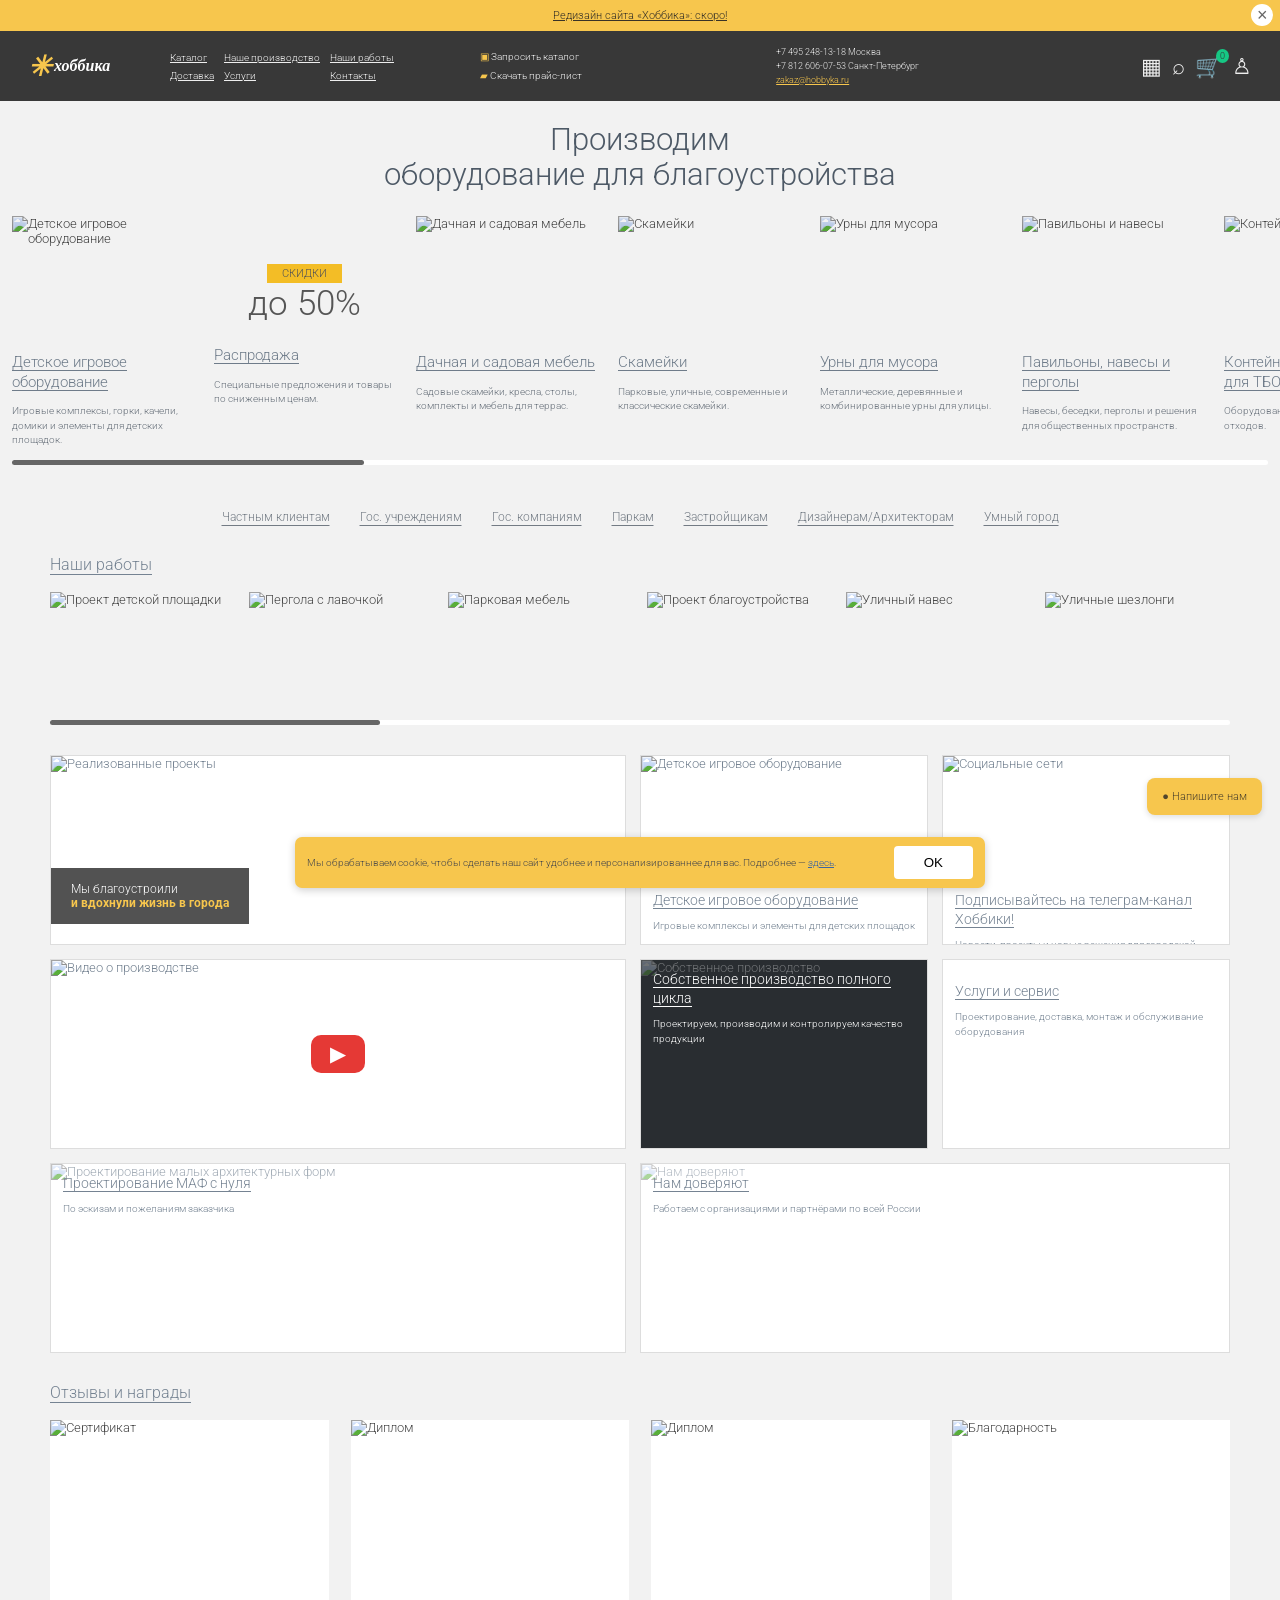
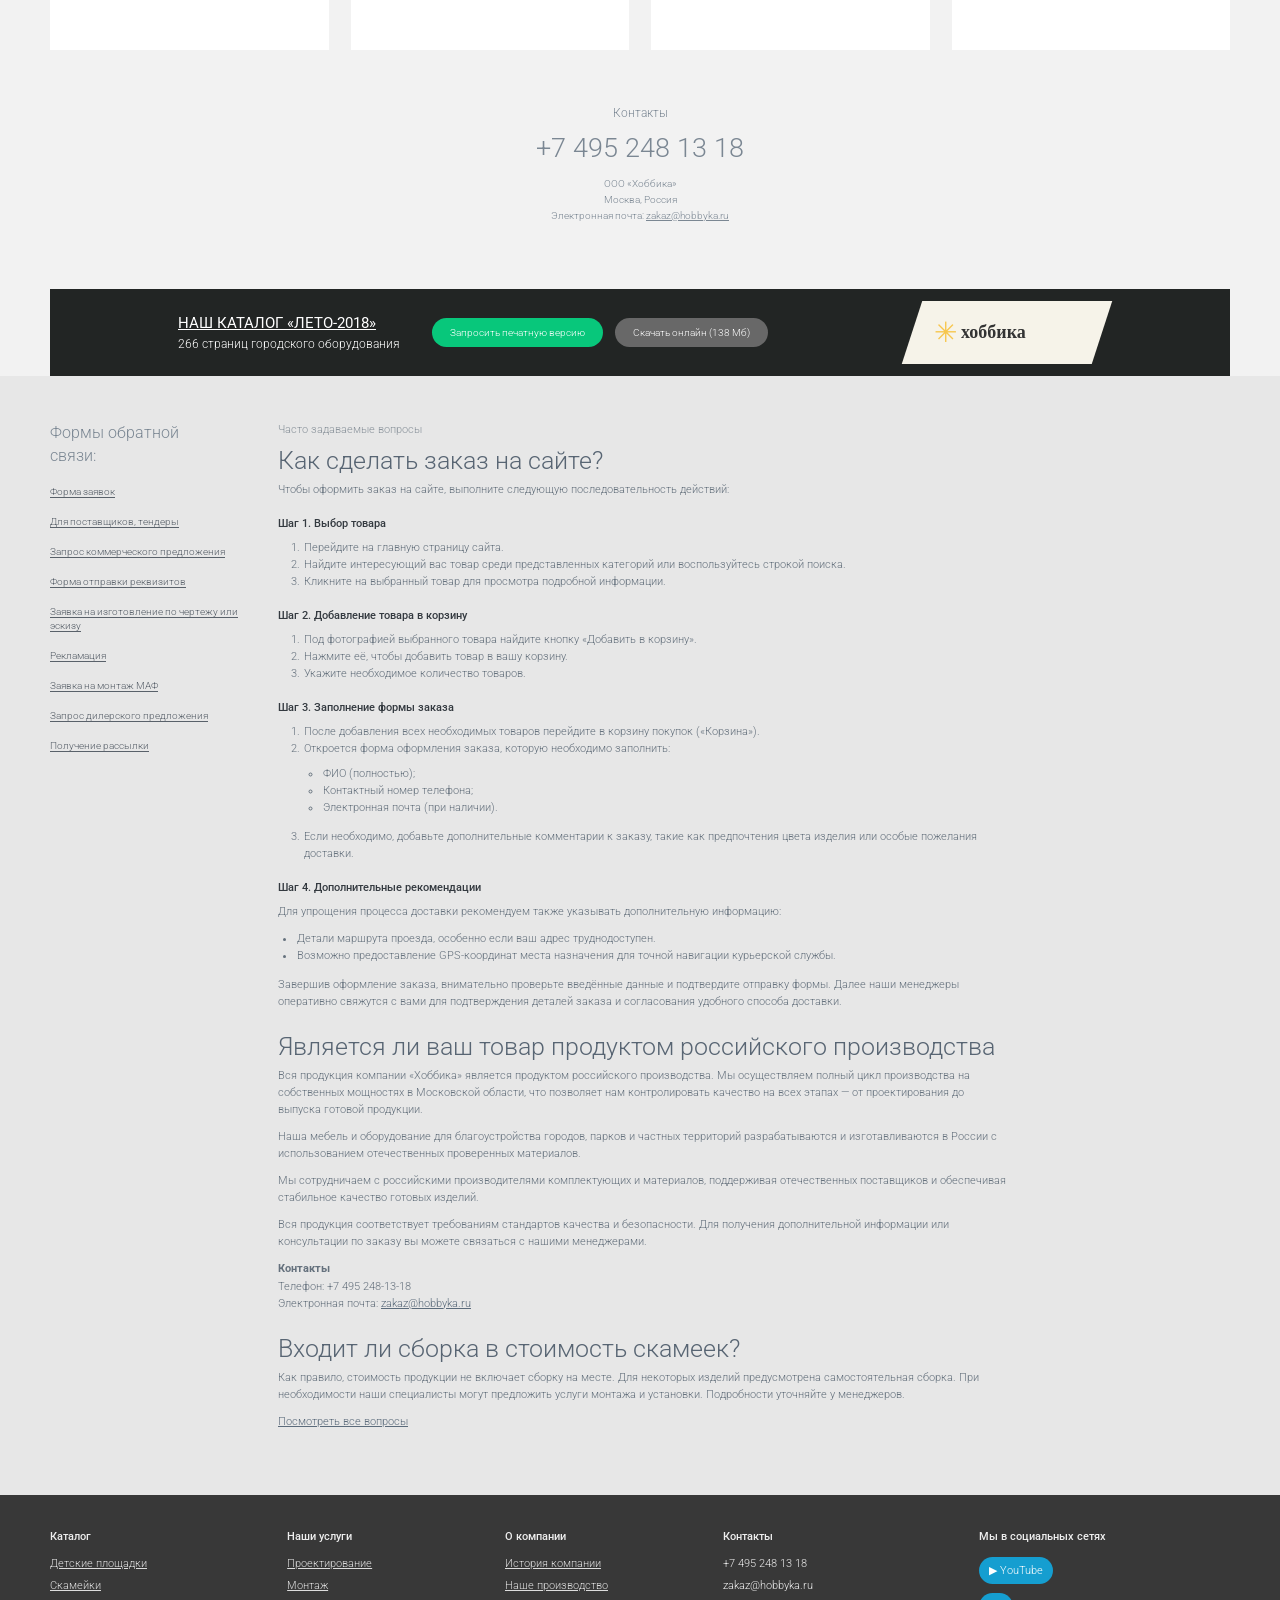
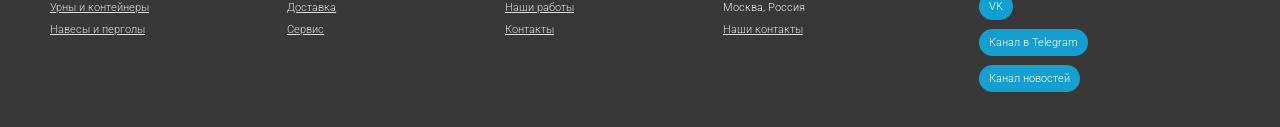
==== commit 2a277def: "Add user registration page and form validation" ====
--- a/index.html
+++ b/index.html
@@ -3,8 +3,8 @@
 <head>
   <meta charset="UTF-8">
   <meta name="viewport" content="width=device-width, initial-scale=1.0">
-  <title>Скамейки — Хоббика</title>
-  <link rel="stylesheet" href="css/category.css">
+  <title>Хоббика — оборудование для благоустройства</title>
+  <link rel="stylesheet" href="css/home.css">
 </head>
 <body>
   <div class="announcement">
@@ -13,112 +13,260 @@
   </div>
 
   <header class="site-header">
-    <a class="logo" href="index-home.html" aria-label="Хоббика — главная">
+    <a class="logo" href="/" aria-label="Хоббика — главная">
       <span class="logo-mark">✳</span><span>хоббика</span>
     </a>
+
     <nav class="main-nav" aria-label="Основная навигация">
-      <a href="catalog.html">Каталог</a><a href="#">Наше производство</a><a href="#">Наши работы</a>
-      <a href="#">Дилерам</a><a href="#">Услуги</a><a href="#">Контакты</a>
+      <a href="catalog.html">Каталог</a>
+      <a href="#">Наше производство</a>
+      <a href="#">Наши работы</a>
+      <a href="#">Доставка</a>
+      <a href="#">Услуги</a>
+      <a href="#">Контакты</a>
     </nav>
-    <div class="header-actions"><a href="#">▣ Запросить каталог</a><a href="#">▰ Доставка и оплата</a></div>
-    <div class="header-middle-links"><a href="#">Частным клиентам</a><a href="#">Гос. учреждениям</a><a href="#">Гос. компаниям</a><a href="#">Паркам</a><a href="#">Застройщикам</a><a href="#">Дизайнерам/Архитекторам</a><a href="#">Умный город</a></div>
-    <div class="header-contacts"><span>+7 495 248-13-18 Москва</span><span>+7 473 251-48-47 Воронеж</span><span>+7 812 649-03-73 Санкт-Петербург</span><span>+7 978 742-85-95 Крым</span><a href="mailto:zakaz@hobbyka.ru">zakaz@hobbyka.ru</a></div>
-    <div class="header-icons"><a href="#" aria-label="Telegram">●</a><a href="#" aria-label="Почта">✉</a><a href="#" aria-label="Каталог меню">▦</a><a href="#" aria-label="Поиск">⌕</a><a href="#" aria-label="Корзина">🛒<small>0</small></a><a href="#" aria-label="Профиль">♙</a></div>
+
+    <div class="header-actions">
+      <a href="#">▣ Запросить каталог</a>
+      <a href="#">▰ Скачать прайс-лист</a>
+    </div>
+
+    <div class="header-contacts">
+      <span>+7 495 248-13-18 Москва</span>
+      <span>+7 812 606-07-53 Санкт-Петербург</span>
+      <a href="mailto:zakaz@hobbyka.ru">zakaz@hobbyka.ru</a>
+    </div>
+
+    <div class="header-icons" aria-label="Сервисные ссылки">
+      <a href="#" aria-label="Каталог меню">▦</a>
+      <a href="#" aria-label="Поиск">⌕</a>
+      <a href="cart.html" aria-label="Корзина">🛒<small>0</small></a>
+      <a href="login.html" aria-label="Профиль">♙</a>
+    </div>
   </header>
 
-  <main class="catalog-page">
-    <aside class="category-sidebar">
-      <a class="side-category" href="#"><span class="side-icon sale-icon">％</span><span>РАСПРОДАЖА уличной мебели</span></a>
-      <a class="side-category" href="#"><span class="side-icon">☷</span><span>Товары в наличии</span></a>
-      <a class="side-category" href="#"><span class="side-icon">♧</span><span>Садовая и дачная мебель</span></a>
-      <a class="side-category active" href="#"><span class="side-icon bench-icon">▤</span><span>Скамейки</span></a>
-      <a class="side-category" href="#"><span class="side-icon">♜</span><span>МАФ</span></a>
-      <a class="side-category" href="#"><span class="side-icon">♙</span><span>Урны</span></a>
-      <a class="side-category" href="#"><span class="side-icon">♧</span><span>Детское игровое оборудование</span></a>
-      <a class="side-category" href="#"><span class="side-icon">▦</span><span>Павильоны и навесы</span></a>
-    </aside>
-
-    <section class="catalog-main">
-      <div class="breadcrumbs"><a href="index-home.html">Главная</a><span>/</span><a href="#">Каталог</a><span>/</span><span>Скамейки</span></div>
-      <h1>Скамейки</h1>
-
-      <nav class="tag-cloud" aria-label="Подкатегории скамеек">
-        <a class="tag hot" href="#">МАФы в наличии</a>
-        <a class="tag hot" href="#">ТОП продаж скамеек</a>
-        <a class="tag hot" href="#">Садовые скамейки</a>
-        <a class="tag hot" href="#">ТОП продаж навесов, пергол, беседок</a>
-        <a class="tag hot" href="#">Парковые скамейки</a>
-        <a class="tag hot" href="#">Уличные скамейки</a>
-        <a class="tag hot" href="#">Чугунные скамейки</a>
-        <a class="tag hot" href="#">Скамейки из профильной трубы</a>
-        <a class="tag" href="#">Круглые скамейки и вокруг дерева</a>
-        <a class="tag" href="#">Скамейки для школы</a>
-        <a class="tag" href="#">Скамейки во двор</a>
-      </nav>
-
-      <div class="catalog-controls">
-        <span class="product-count">194 товара</span>
-        <label>Упорядочить по: <select><option>умолчанию</option><option>цене</option><option>названию</option></select></label>
-        <label>В наличии: <select><option>Все</option><option>Да</option><option>Нет</option></select></label>
-        <label>Материал: <select><option>Все</option><option>Металл</option><option>Дерево</option><option>Металл и дерево</option></select></label>
-        <div class="price-filter"><span>Розничная цена</span><input type="number" value="0" aria-label="Цена от"><input type="number" value="704900" aria-label="Цена до"><b>₽</b></div>
-        <button class="filter-button">Фильтровать</button>
-      </div>
-
-      <div class="product-grid">
-        <article class="product-card">
-          <span class="product-badge hit">Хит</span>
-          <a class="product-image" href="#"><img src="https://placehold.co/420x260/f5f5f5/5b5b5b?text=Скамейка+Модерн" alt="Скамейка стальная Модерн"></a>
-          <div class="product-rating"><i></i><i></i><i></i></div>
-          <a class="product-title" href="#">Скамейка стальная «Модерн»</a>
-          <div class="product-price">от 11 200 руб.</div>
-        </article>
-        <article class="product-card">
-          <span class="product-badge hit">Хит</span>
-          <a class="product-image" href="#"><img src="https://placehold.co/420x260/f5f5f5/5b5b5b?text=Скамейка+в+парке" alt="Скамейка стальная Модерн без подлокотников"></a>
-          <div class="product-rating"><i></i><i></i><i></i></div>
-          <a class="product-title" href="#">Скамейка стальная «Модерн» без подлокотников</a>
-          <div class="product-price">от 10 200 руб.</div>
-        </article>
-        <article class="product-card">
-          <a class="product-image" href="#"><img src="https://placehold.co/420x260/f5f5f5/5b5b5b?text=Зарядное+устройство" alt="Зарядное устройство и точка доступа Wi-Fi"></a>
-          <div class="product-rating"><i></i><i></i><i></i></div>
-          <a class="product-title" href="#">Зарядное устройство и точка доступа Wi-Fi «Валлий» 2×USB и 1×220V</a>
-          <div class="product-price">28 200 руб.</div>
-        </article>
-        <article class="product-card">
-          <span class="product-badge new">Новинка</span>
-          <a class="product-image" href="#"><img src="https://placehold.co/420x260/f5f5f5/5b5b5b?text=Скамейка+дизайнерская" alt="Скамейка стальная с дизайнерскими опорами"></a>
-          <div class="product-rating"><i></i><i></i><i></i></div>
-          <a class="product-title" href="#">Скамейка стальная с дизайнерскими опорами</a>
-          <div class="product-price">43 700 руб.</div>
-        </article>
-        <article class="product-card">
-          <a class="product-image" href="#"><img src="https://placehold.co/420x260/f5f5f5/5b5b5b?text=Парковая+скамейка" alt="Парковая скамейка"></a>
-          <a class="product-title" href="#">Скамейка парковая деревянная</a>
-          <div class="product-price">от 15 900 руб.</div>
-        </article>
-        <article class="product-card">
-          <a class="product-image" href="#"><img src="https://placehold.co/420x260/f5f5f5/5b5b5b?text=Скамейка+садовая" alt="Скамейка садовая"></a>
-          <a class="product-title" href="#">Скамейка садовая со спинкой</a>
-          <div class="product-price">от 9 800 руб.</div>
-        </article>
-        <article class="product-card">
-          <a class="product-image" href="#"><img src="https://placehold.co/420x260/f5f5f5/5b5b5b?text=Скамейка+чугунная" alt="Скамейка чугунная"></a>
-          <a class="product-title" href="#">Скамейка чугунная классическая</a>
-          <div class="product-price">от 22 400 руб.</div>
-        </article>
-        <article class="product-card">
-          <a class="product-image" href="#"><img src="https://placehold.co/420x260/f5f5f5/5b5b5b?text=Скамейка+для+двора" alt="Скамейка для двора"></a>
-          <a class="product-title" href="#">Скамейка для двора и общественных пространств</a>
-          <div class="product-price">от 13 500 руб.</div>
-        </article>
-      </div>
+  <main>
+    <section class="hero">
+      <h1>Производим<br>оборудование для благоустройства</h1>
+      <div class="category-track">
+        <article class="category-card">
+          <img src="https://placehold.co/300x190/e7e5df/555?text=Детская+площадка" alt="Детское игровое оборудование">
+          <a href="category.html">Детское игровое оборудование</a>
+          <p>Игровые комплексы, горки, качели, домики и элементы для детских площадок.</p>
+        </article>
+        <article class="category-card sale-card">
+          <div class="sale-art"><span>СКИДКИ</span><strong>до 50%</strong></div>
+          <a href="category.html">Распродажа</a>
+          <p>Специальные предложения и товары по сниженным ценам.</p>
+        </article>
+        <article class="category-card">
+          <img src="https://placehold.co/300x190/e7e5df/555?text=Садовая+мебель" alt="Дачная и садовая мебель">
+          <a href="category.html">Дачная и садовая мебель</a>
+          <p>Садовые скамейки, кресла, столы, комплекты и мебель для террас.</p>
+        </article>
+        <article class="category-card">
+          <img src="https://placehold.co/300x190/e7e5df/555?text=Скамейки" alt="Скамейки">
+          <a href="category.html">Скамейки</a>
+          <p>Парковые, уличные, современные и классические скамейки.</p>
+        </article>
+        <article class="category-card">
+          <img src="https://placehold.co/300x190/e7e5df/555?text=Урны" alt="Урны для мусора">
+          <a href="category.html">Урны для мусора</a>
+          <p>Металлические, деревянные и комбинированные урны для улицы.</p>
+        </article>
+        <article class="category-card">
+          <img src="https://placehold.co/300x190/e7e5df/555?text=Навесы" alt="Павильоны и навесы">
+          <a href="category.html">Павильоны, навесы и перголы</a>
+          <p>Навесы, беседки, перголы и решения для общественных пространств.</p>
+        </article>
+        <article class="category-card">
+          <img src="https://placehold.co/300x190/e7e5df/555?text=Контейнеры" alt="Контейнерные площадки">
+          <a href="category.html">Контейнерные площадки для ТБО</a>
+          <p>Оборудование для сбора и хранения отходов.</p>
+        </article>
+        <article class="category-card">
+          <img src="https://placehold.co/300x190/e7e5df/555?text=Умный+город" alt="Умная городская мебель">
+          <a href="category.html">Умная городская мебель</a>
+          <p>Современные решения для городской среды.</p>
+        </article>
+      </div>
+      <div class="scrollbar"><span></span></div>
+    </section>
+
+    <section class="audience">
+      <a href="category.html">Частным клиентам</a>
+      <a href="category.html">Гос. учреждениям</a>
+      <a href="category.html">Гос. компаниям</a>
+      <a href="category.html">Паркам</a>
+      <a href="category.html">Застройщикам</a>
+      <a href="category.html">Дизайнерам/Архитекторам</a>
+      <a href="category.html">Умный город</a>
+    </section>
+
+    <section class="works content-width">
+      <h2>Наши работы</h2>
+      <div class="works-track">
+        <img src="https://placehold.co/260x150/c9d1bd/555?text=Детская+площадка" alt="Проект детской площадки">
+        <img src="https://placehold.co/260x150/d7d0c2/555?text=Пергола" alt="Пергола с лавочкой">
+        <img src="https://placehold.co/260x150/c4d0bb/555?text=Парковая+мебель" alt="Парковая мебель">
+        <img src="https://placehold.co/260x150/d8d0c4/555?text=Благоустройство" alt="Проект благоустройства">
+        <img src="https://placehold.co/260x150/c6d1c0/555?text=Навес" alt="Уличный навес">
+        <img src="https://placehold.co/260x150/d8d2c5/555?text=Шезлонги" alt="Уличные шезлонги">
+      </div>
+      <div class="scrollbar"><span></span></div>
+    </section>
+
+    <section class="feature-grid content-width">
+      <a class="feature feature-large" href="#">
+        <img src="https://placehold.co/900x420/ccd3c5/444?text=Реализованные+проекты" alt="Реализованные проекты">
+        <span class="feature-caption">Мы благоустроили<br><strong>и вдохнули жизнь в города</strong></span>
+      </a>
+      <a class="feature" href="#">
+        <img src="https://placehold.co/450x220/c8d6bd/444?text=Детское+оборудование" alt="Детское игровое оборудование">
+        <span class="feature-title">Детское игровое оборудование</span>
+        <small>Игровые комплексы и элементы для детских площадок</small>
+      </a>
+      <a class="feature" href="#">
+        <img src="https://placehold.co/450x220/202a38/fff?text=Наши+социальные+сети" alt="Социальные сети">
+        <span class="feature-title">Подписывайтесь на телеграм-канал Хоббики!</span>
+        <small>Новости, проекты и новые решения для городской среды</small>
+      </a>
+      <a class="feature video-feature" href="#">
+        <img src="https://placehold.co/700x360/4b4a45/fff?text=Видео+о+производстве" alt="Видео о производстве">
+        <span class="play">▶</span>
+      </a>
+      <a class="feature dark-feature" href="#">
+        <img src="https://placehold.co/450x360/303438/fff?text=Собственное+производство" alt="Собственное производство">
+        <span class="feature-title">Собственное производство полного цикла</span>
+        <small>Проектируем, производим и контролируем качество продукции</small>
+      </a>
+      <a class="feature service-feature" href="#">
+        <span class="feature-title">Услуги и сервис</span>
+        <small>Проектирование, доставка, монтаж и обслуживание оборудования</small>
+      </a>
+      <a class="feature plan-feature" href="#">
+        <img src="https://placehold.co/650x300/e8e4dc/555?text=Проектирование+МАФ" alt="Проектирование малых архитектурных форм">
+        <span class="feature-title">Проектирование МАФ с нуля</span>
+        <small>По эскизам и пожеланиям заказчика</small>
+      </a>
+      <a class="feature trust-feature" href="#">
+        <img src="https://placehold.co/500x300/e1e0db/555?text=Нам+доверяют" alt="Нам доверяют">
+        <span class="feature-title">Нам доверяют</span>
+        <small>Работаем с организациями и партнёрами по всей России</small>
+      </a>
+    </section>
+
+    <section class="awards content-width">
+      <h2>Отзывы и награды</h2>
+      <div class="award-grid">
+        <img src="https://placehold.co/220x280/fff/555?text=Сертификат" alt="Сертификат">
+        <img src="https://placehold.co/220x280/29235a/fff?text=Диплом" alt="Диплом">
+        <img src="https://placehold.co/220x280/29235a/fff?text=Диплом" alt="Диплом">
+        <img src="https://placehold.co/220x280/f3e8cb/555?text=Благодарность" alt="Благодарность">
+      </div>
+    </section>
+
+    <section class="contact-block">
+      <span>Контакты</span>
+      <a class="phone" href="tel:+74952481318">+7 495 248 13 18</a>
+      <p>ООО «Хоббика»<br>Москва, Россия<br>Электронная почта: <a href="mailto:zakaz@hobbyka.ru">zakaz@hobbyka.ru</a></p>
     </section>
   </main>
 
-  <div class="cookie-notice"><span>Мы обрабатываем cookie, чтобы сделать наш сайт удобнее и персонализированнее для вас. Подробнее — <a href="#">здесь</a>.</span><button>OK</button></div>
-  <a class="chat-button" href="#">● Мы не в сети, напишите нам и мы перезвоним!</a>
-  <a class="mail-float" href="#" aria-label="Написать нам">✉</a>
+
+    <section class="catalog-banner content-width">
+      <div class="catalog-banner-copy">
+        <a href="#" class="catalog-banner-title">НАШ КАТАЛОГ «ЛЕТО-2018»</a>
+        <span>266 страниц городского оборудования</span>
+      </div>
+      <div class="catalog-banner-actions">
+        <a href="#" class="catalog-print">Запросить печатную версию</a>
+        <a href="#" class="catalog-download">Скачать онлайн (138 Мб)</a>
+      </div>
+      <div class="catalog-brand"><span class="logo-mark">✳</span><strong>хоббика</strong></div>
+    </section>
+
+    <section class="info-page">
+      <aside class="feedback-menu">
+        <h2>Формы обратной<br>связи:</h2>
+        <a href="#">Форма заявок</a>
+        <a href="#">Для поставщиков, тендеры</a>
+        <a href="#">Запрос коммерческого предложения</a>
+        <a href="#">Форма отправки реквизитов</a>
+        <a href="#">Заявка на изготовление по чертежу или эскизу</a>
+        <a href="#">Рекламация</a>
+        <a href="#">Заявка на монтаж МАФ</a>
+        <a href="#">Запрос дилерского предложения</a>
+        <a href="#">Получение рассылки</a>
+      </aside>
+
+      <article class="faq-content">
+        <span class="eyebrow">Часто задаваемые вопросы</span>
+        <h2>Как сделать заказ на сайте?</h2>
+        <p>Чтобы оформить заказ на сайте, выполните следующую последовательность действий:</p>
+
+        <h3>Шаг 1. Выбор товара</h3>
+        <ol>
+          <li>Перейдите на главную страницу сайта.</li>
+          <li>Найдите интересующий вас товар среди представленных категорий или воспользуйтесь строкой поиска.</li>
+          <li>Кликните на выбранный товар для просмотра подробной информации.</li>
+        </ol>
+
+        <h3>Шаг 2. Добавление товара в корзину</h3>
+        <ol>
+          <li>Под фотографией выбранного товара найдите кнопку «Добавить в корзину».</li>
+          <li>Нажмите её, чтобы добавить товар в вашу корзину.</li>
+          <li>Укажите необходимое количество товаров.</li>
+        </ol>
+
+        <h3>Шаг 3. Заполнение формы заказа</h3>
+        <ol>
+          <li>После добавления всех необходимых товаров перейдите в корзину покупок («Корзина»).</li>
+          <li>Откроется форма оформления заказа, которую необходимо заполнить:
+            <ul>
+              <li>ФИО (полностью);</li>
+              <li>Контактный номер телефона;</li>
+              <li>Электронная почта (при наличии).</li>
+            </ul>
+          </li>
+          <li>Если необходимо, добавьте дополнительные комментарии к заказу, такие как предпочтения цвета изделия или особые пожелания доставки.</li>
+        </ol>
+
+        <h3>Шаг 4. Дополнительные рекомендации</h3>
+        <p>Для упрощения процесса доставки рекомендуем также указывать дополнительную информацию:</p>
+        <ul>
+          <li>Детали маршрута проезда, особенно если ваш адрес труднодоступен.</li>
+          <li>Возможно предоставление GPS-координат места назначения для точной навигации курьерской службы.</li>
+        </ul>
+        <p>Завершив оформление заказа, внимательно проверьте введённые данные и подтвердите отправку формы. Далее наши менеджеры оперативно свяжутся с вами для подтверждения деталей заказа и согласования удобного способа доставки.</p>
+
+        <h2>Является ли ваш товар продуктом российского производства</h2>
+        <p>Вся продукция компании «Хоббика» является продуктом российского производства. Мы осуществляем полный цикл производства на собственных мощностях в Московской области, что позволяет нам контролировать качество на всех этапах — от проектирования до выпуска готовой продукции.</p>
+        <p>Наша мебель и оборудование для благоустройства городов, парков и частных территорий разрабатываются и изготавливаются в России с использованием отечественных проверенных материалов.</p>
+        <p>Мы сотрудничаем с российскими производителями комплектующих и материалов, поддерживая отечественных поставщиков и обеспечивая стабильное качество готовых изделий.</p>
+        <p>Вся продукция соответствует требованиям стандартов качества и безопасности. Для получения дополнительной информации или консультации по заказу вы можете связаться с нашими менеджерами.</p>
+        <p><strong>Контакты</strong><br>Телефон: +7 495 248-13-18<br>Электронная почта: <a href="mailto:zakaz@hobbyka.ru">zakaz@hobbyka.ru</a></p>
+
+        <h2>Входит ли сборка в стоимость скамеек?</h2>
+        <p>Как правило, стоимость продукции не включает сборку на месте. Для некоторых изделий предусмотрена самостоятельная сборка. При необходимости наши специалисты могут предложить услуги монтажа и установки. Подробности уточняйте у менеджеров.</p>
+        <p><a href="#">Посмотреть все вопросы</a></p>
+      </article>
+    </section>
+
+  <footer class="site-footer">
+    <div class="footer-columns content-width">
+      <div><strong>Каталог</strong><a href="#">Детские площадки</a><a href="#">Скамейки</a><a href="#">Урны и контейнеры</a><a href="#">Навесы и перголы</a></div>
+      <div><strong>Наши услуги</strong><a href="#">Проектирование</a><a href="#">Монтаж</a><a href="#">Доставка</a><a href="#">Сервис</a></div>
+      <div><strong>О компании</strong><a href="#">История компании</a><a href="#">Наше производство</a><a href="#">Наши работы</a><a href="#">Контакты</a></div>
+      <div><strong>Контакты</strong><span>+7 495 248 13 18</span><span>zakaz@hobbyka.ru</span><span>Москва, Россия</span><a href="#">Наши контакты</a></div>
+      <div class="footer-social"><strong>Мы в социальных сетях</strong><a href="#">▶ YouTube</a><a href="#">VK</a><a href="#">Канал в Telegram</a><a href="#">Канал новостей</a></div>
+    </div>
+  </footer>
+
+  <div class="cookie-notice">
+    <span>Мы обрабатываем cookie, чтобы сделать наш сайт удобнее и персонализированнее для вас. Подробнее — <a href="#">здесь</a>.</span>
+    <button>OK</button>
+  </div>
+  <a class="chat-button" href="#">● Напишите нам</a>
 </body>
 </html>
--- a/css/home.css
+++ b/css/home.css
@@ -0,0 +1,366 @@
+@import url('https://fonts.googleapis.com/css2?family=Roboto:wght@300;400;500&display=swap');
+
+:root {
+  --yellow: #f7c64d;
+  --charcoal: #383838;
+  --page: #f2f2f2;
+  --ink: #4a4a4a;
+  --bluegray: #718091;
+  --content: 1180px;
+}
+
+* { box-sizing: border-box; }
+html { scroll-behavior: smooth; }
+body {
+  margin: 0;
+  color: var(--ink);
+  background: var(--page);
+  font-family: Roboto, Arial, sans-serif;
+  font-weight: 300;
+  font-size: 13px;
+}
+a { color: inherit; }
+.announcement {
+  height: 31px;
+  display: flex;
+  align-items: center;
+  justify-content: center;
+  position: relative;
+  background: var(--yellow);
+  color: #393327;
+  font-size: 11px;
+}
+.announcement a { text-decoration: underline; }
+.announcement-close {
+  position: absolute;
+  right: 7px;
+  top: 4px;
+  width: 22px;
+  height: 22px;
+  border: 0;
+  border-radius: 50%;
+  background: #fff;
+  color: #666;
+  font-size: 18px;
+  line-height: 18px;
+}
+.site-header {
+  min-height: 70px;
+  background: var(--charcoal);
+  color: #eee;
+  display: grid;
+  grid-template-columns: 120px 1.05fr 1fr 1.25fr auto;
+  align-items: center;
+  gap: 22px;
+  padding: 12px 28px;
+}
+.logo {
+  display: flex;
+  align-items: center;
+  gap: 3px;
+  color: #fff;
+  text-decoration: none;
+  font-family: Georgia, serif;
+  font-style: italic;
+  font-weight: 700;
+  font-size: 16px;
+  white-space: nowrap;
+}
+.logo-mark { color: var(--yellow); font-size: 28px; }
+.main-nav {
+  display: grid;
+  grid-template-columns: repeat(3, max-content);
+  gap: 7px 10px;
+  font-size: 10px;
+}
+.main-nav a, .header-actions a, .header-contacts a { color: #eee; }
+.header-actions { display: grid; gap: 8px; font-size: 10px; }
+.header-actions a { text-decoration: none; }
+.header-actions a:first-letter { color: var(--yellow); }
+.header-contacts { display: grid; gap: 4px; font-size: 9px; }
+.header-contacts a { color: var(--yellow); }
+.header-icons { display: flex; align-items: center; gap: 10px; font-size: 22px; }
+.header-icons a { text-decoration: none; position: relative; }
+.header-icons small { position: absolute; top: -5px; right: -7px; color: #333; background: #16c784; border-radius: 50%; font-size: 9px; padding: 2px 4px; }
+
+.hero { padding: 22px 0 0; overflow: hidden; }
+h1 {
+  text-align: center;
+  font-weight: 300;
+  color: #4d5966;
+  font-size: clamp(27px, 2.4vw, 39px);
+  line-height: 1.13;
+  margin: 0 15px 24px;
+}
+.category-track {
+  display: flex;
+  gap: 22px;
+  overflow-x: auto;
+  padding: 0 12px 12px;
+  scrollbar-width: none;
+}
+.category-track::-webkit-scrollbar, .works-track::-webkit-scrollbar { display: none; }
+.category-card { flex: 0 0 180px; min-width: 0; }
+.category-card img {
+  display: block;
+  width: 100%;
+  height: 130px;
+  object-fit: contain;
+  mix-blend-mode: multiply;
+  margin-bottom: 7px;
+}
+.category-card a {
+  display: inline-block;
+  color: #6f7c8a;
+  font-size: 15px;
+  line-height: 1.3;
+  text-decoration: underline;
+  text-underline-offset: 3px;
+}
+.category-card p { font-size: 10px; line-height: 1.45; margin: 12px 0 0; color: #68717b; }
+.sale-card { padding-top: 25px; }
+.sale-art { height: 105px; display: flex; flex-direction: column; align-items: center; justify-content: center; color: #555; }
+.sale-art span { background: #f3bd26; padding: 3px 15px; font-size: 11px; }
+.sale-art strong { font-size: 35px; font-weight: 300; }
+.scrollbar { height: 5px; margin: 0 12px; border-radius: 5px; background: #fff; }
+.scrollbar span { display: block; width: 28%; height: 100%; background: #666; border-radius: inherit; }
+.audience {
+  display: flex;
+  justify-content: center;
+  flex-wrap: wrap;
+  gap: 18px 30px;
+  padding: 45px 20px 26px;
+}
+.audience a { color: #737b84; text-underline-offset: 4px; font-size: 12px; }
+.content-width { width: min(var(--content), calc(100% - 48px)); margin-left: auto; margin-right: auto; }
+h2 { font-size: 16px; font-weight: 300; color: #758392; text-decoration: underline; text-underline-offset: 4px; margin: 0 0 18px; }
+.works { margin-top: 5px; }
+.works-track { display: flex; overflow-x: auto; gap: 22px; padding-bottom: 16px; scrollbar-width: none; }
+.works-track img { width: 177px; height: 112px; object-fit: cover; flex: 0 0 auto; }
+.works .scrollbar { margin: 0 0 30px; }
+.feature-grid {
+  display: grid;
+  grid-template-columns: 2fr 1fr 1fr;
+  grid-template-rows: 190px 190px 190px;
+  gap: 14px;
+}
+.feature {
+  display: flex;
+  flex-direction: column;
+  min-width: 0;
+  background: #fff;
+  border: 1px solid #ddd;
+  text-decoration: none;
+  overflow: hidden;
+  position: relative;
+  color: #758392;
+}
+.feature img { width: 100%; height: 100%; min-height: 0; object-fit: cover; }
+.feature-title { font-size: 14px; line-height: 1.35; padding: 10px 12px 0; text-decoration: underline; text-underline-offset: 3px; }
+.feature small { font-size: 10px; line-height: 1.5; padding: 8px 12px 12px; }
+.feature-large { grid-column: 1 / 2; grid-row: 1 / 2; }
+.feature-large img { position: absolute; inset: 0; }
+.feature-caption { position: absolute; left: 0; bottom: 20px; background: #343434d9; color: #fff; padding: 14px 20px; font-size: 12px; }
+.feature-caption strong { color: var(--yellow); }
+.feature:nth-child(2), .feature:nth-child(3), .service-feature { background: #fff; }
+.feature:nth-child(2) img, .feature:nth-child(3) img { height: 125px; flex: 0 0 125px; }
+.video-feature { grid-column: 1 / 2; grid-row: 2 / 3; }
+.video-feature img { position: absolute; inset: 0; }
+.play { position: absolute; left: 50%; top: 50%; transform: translate(-50%,-50%); display: grid; place-items: center; width: 54px; height: 38px; border-radius: 10px; background: #e53935; color: white; font-size: 21px; }
+.dark-feature { background: #292d31; color: #fff; }
+.dark-feature img { position: absolute; inset: 0; opacity: .32; }
+.dark-feature .feature-title, .dark-feature small { position: relative; }
+.service-feature { padding-top: 12px; }
+.plan-feature { grid-column: 1 / 2; grid-row: 3 / 4; }
+.plan-feature img { position: absolute; inset: 0; opacity: .65; }
+.plan-feature .feature-title, .plan-feature small { position: relative; }
+.trust-feature { grid-column: 2 / 4; grid-row: 3 / 4; }
+.trust-feature img { position: absolute; inset: 0; opacity: .5; }
+.trust-feature .feature-title, .trust-feature small { position: relative; }
+.awards { margin-top: 30px; }
+.award-grid { display: grid; grid-template-columns: repeat(4, minmax(0, 1fr)); gap: 22px; }
+.award-grid img { width: 100%; height: 230px; object-fit: contain; background: #fff; }
+.contact-block { text-align: center; margin: 55px auto 65px; color: #7b8793; }
+.contact-block span { font-size: 12px; }
+.phone { display: block; font-size: 27px; font-weight: 300; text-decoration: none; margin: 12px 0; }
+.contact-block p { font-size: 10px; line-height: 1.6; }
+.site-footer { background: var(--charcoal); color: #eee; padding: 35px 0; }
+.footer-columns { display: grid; grid-template-columns: repeat(4, 1fr); gap: 25px; }
+.footer-columns div { display: flex; flex-direction: column; gap: 9px; font-size: 11px; }
+.footer-columns strong { margin-bottom: 5px; font-weight: 500; }
+.footer-columns a { color: #ddd; }
+.cookie-notice {
+  position: fixed;
+  z-index: 10;
+  bottom: 12px;
+  left: 50%;
+  transform: translateX(-50%);
+  width: min(690px, calc(100% - 30px));
+  background: var(--yellow);
+  border-radius: 7px;
+  box-shadow: 0 2px 8px #0003;
+  display: flex;
+  align-items: center;
+  justify-content: space-between;
+  gap: 20px;
+  padding: 9px 12px;
+  font-size: 10px;
+}
+.cookie-notice a { color: #3f66a0; }
+.cookie-notice button { background: #fff; border: 0; border-radius: 4px; padding: 9px 30px; cursor: pointer; }
+.chat-button {
+  position: fixed;
+  z-index: 8;
+  right: 18px;
+  bottom: 85px;
+  background: var(--yellow);
+  padding: 12px 15px;
+  border-radius: 8px;
+  box-shadow: 0 2px 6px #0002;
+  text-decoration: none;
+  color: #51452c;
+  font-size: 11px;
+}
+
+@media (min-width: 1500px) {
+  .category-card { flex-basis: 205px; }
+  .category-card img { height: 145px; }
+}
+@media (max-width: 1050px) {
+  .site-header { grid-template-columns: 110px 1fr auto; gap: 15px; }
+  .header-actions, .header-contacts { display: none; }
+  .feature-grid { grid-template-rows: 170px 170px 170px; }
+}
+@media (max-width: 700px) {
+  .announcement { height: 27px; font-size: 10px; }
+  .site-header { min-height: 60px; padding: 10px 14px; grid-template-columns: 1fr auto; }
+  .main-nav { display: none; }
+  .logo { font-size: 15px; }
+  .header-icons { gap: 8px; font-size: 20px; }
+  .hero { padding-top: 25px; }
+  h1 { font-size: 27px; margin-bottom: 20px; }
+  .category-card { flex-basis: 160px; }
+  .category-card img { height: 110px; }
+  .category-card a { font-size: 14px; }
+  .audience { justify-content: flex-start; gap: 14px 18px; padding: 30px 16px 24px; }
+  .content-width { width: calc(100% - 28px); }
+  .works-track { gap: 12px; }
+  .works-track img { width: 155px; height: 100px; }
+  .feature-grid { grid-template-columns: 1fr 1fr; grid-template-rows: repeat(4, 165px); gap: 10px; }
+  .feature-large { grid-column: 1 / 3; grid-row: auto; }
+  .video-feature { grid-column: 1 / 3; grid-row: auto; }
+  .plan-feature, .trust-feature { grid-column: auto; grid-row: auto; }
+  .feature:nth-child(2) img, .feature:nth-child(3) img { height: 95px; flex-basis: 95px; }
+  .feature-title { font-size: 12px; padding: 8px 8px 0; }
+  .feature small { font-size: 9px; padding: 6px 8px; }
+  .award-grid { grid-template-columns: repeat(2, minmax(0, 1fr)); gap: 12px; }
+  .award-grid img { height: 190px; }
+  .contact-block { margin: 40px auto; }
+  .phone { font-size: 24px; }
+  .footer-columns { grid-template-columns: repeat(2, 1fr); gap: 28px 18px; }
+  .cookie-notice { bottom: 8px; gap: 10px; font-size: 9px; }
+  .cookie-notice button { padding: 9px 18px; }
+  .chat-button { right: 10px; bottom: 75px; }
+}
+
+
+/* Дополнительные блоки по новым референсам */
+.catalog-banner {
+  min-height: 78px;
+  margin-top: 18px;
+  margin-bottom: 0;
+  padding: 12px 10%;
+  background: #222524;
+  color: #fff;
+  display: flex;
+  align-items: center;
+  gap: 24px;
+  overflow: hidden;
+  position: relative;
+}
+.catalog-banner-copy { display: flex; flex-direction: column; gap: 5px; min-width: 230px; }
+.catalog-banner-title { font-size: 15px; font-weight: 400; }
+.catalog-banner-copy span { font-size: 12px; }
+.catalog-banner-actions { display: flex; gap: 12px; align-items: center; }
+.catalog-banner-actions a {
+  border-radius: 22px;
+  padding: 9px 18px;
+  color: white;
+  font-size: 10px;
+  text-decoration: none;
+  white-space: nowrap;
+}
+.catalog-print { background: #08c77b; }
+.catalog-download { background: #686868; }
+.catalog-brand {
+  margin-left: auto;
+  min-width: 190px;
+  padding: 15px 22px;
+  transform: skew(-18deg);
+  background: #f6f3e9;
+  color: #333;
+  display: flex;
+  align-items: center;
+  gap: 4px;
+  font-family: Georgia, serif;
+  font-size: 18px;
+}
+.catalog-brand > * { transform: skew(18deg); }
+.catalog-brand .logo-mark { font-size: 28px; }
+
+.info-page {
+  background: #e7e7e7;
+  margin-top: 0;
+  padding: 45px max(28px, calc((100% - 1180px) / 2)) 55px;
+  display: grid;
+  grid-template-columns: 200px minmax(0, 730px);
+  gap: 28px;
+  align-items: start;
+  min-height: 800px;
+}
+.feedback-menu { display: flex; flex-direction: column; align-items: flex-start; gap: 16px; }
+.feedback-menu h2 {
+  font-size: 16px;
+  line-height: 1.45;
+  text-decoration: none;
+  margin: 0 0 2px;
+  color: #7b8793;
+}
+.feedback-menu a { font-size: 10px; line-height: 1.4; color: #59616a; text-underline-offset: 2px; }
+.faq-content { color: #65717d; font-size: 11px; line-height: 1.55; }
+.faq-content .eyebrow { display: block; margin-bottom: 8px; font-size: 11px; color: #8a939b; }
+.faq-content h2 {
+  font-size: 25px;
+  line-height: 1.2;
+  margin: 0 0 4px;
+  font-weight: 300;
+  text-decoration: none;
+  color: #586573;
+}
+.faq-content h2:not(:first-of-type) { margin-top: 22px; }
+.faq-content h3 { font-size: 11px; color: #343a40; font-weight: 500; margin: 17px 0 7px; }
+.faq-content p { margin: 5px 0 10px; }
+.faq-content ol, .faq-content ul { padding-left: 25px; margin: 7px 0 12px; }
+.faq-content ul { padding-left: 18px; }
+.faq-content li { padding-left: 1px; }
+.faq-content a { color: #5b6b7b; }
+
+.site-footer .footer-columns { grid-template-columns: 1.1fr 1fr 1fr 1.2fr 1.3fr; }
+.footer-social a { border-radius: 18px; padding: 7px 10px; width: fit-content; background: #159ed0; text-decoration: none; color: #fff; }
+
+@media (max-width: 900px) {
+  .catalog-banner { padding: 12px 18px; gap: 12px; }
+  .catalog-brand { display: none; }
+  .info-page { grid-template-columns: 160px minmax(0, 1fr); gap: 20px; padding: 35px 22px; }
+  .site-footer .footer-columns { grid-template-columns: repeat(3, 1fr); }
+}
+@media (max-width: 600px) {
+  .catalog-banner { flex-wrap: wrap; padding: 15px; }
+  .catalog-banner-copy { min-width: 100%; }
+  .catalog-banner-actions { flex-wrap: wrap; }
+  .catalog-banner-actions a { padding: 9px 12px; }
+  .info-page { grid-template-columns: 1fr; padding: 28px 16px 40px; }
+  .feedback-menu { display: none; }
+  .faq-content h2 { font-size: 22px; }
+  .site-footer .footer-columns { grid-template-columns: repeat(2, 1fr); }
+}
